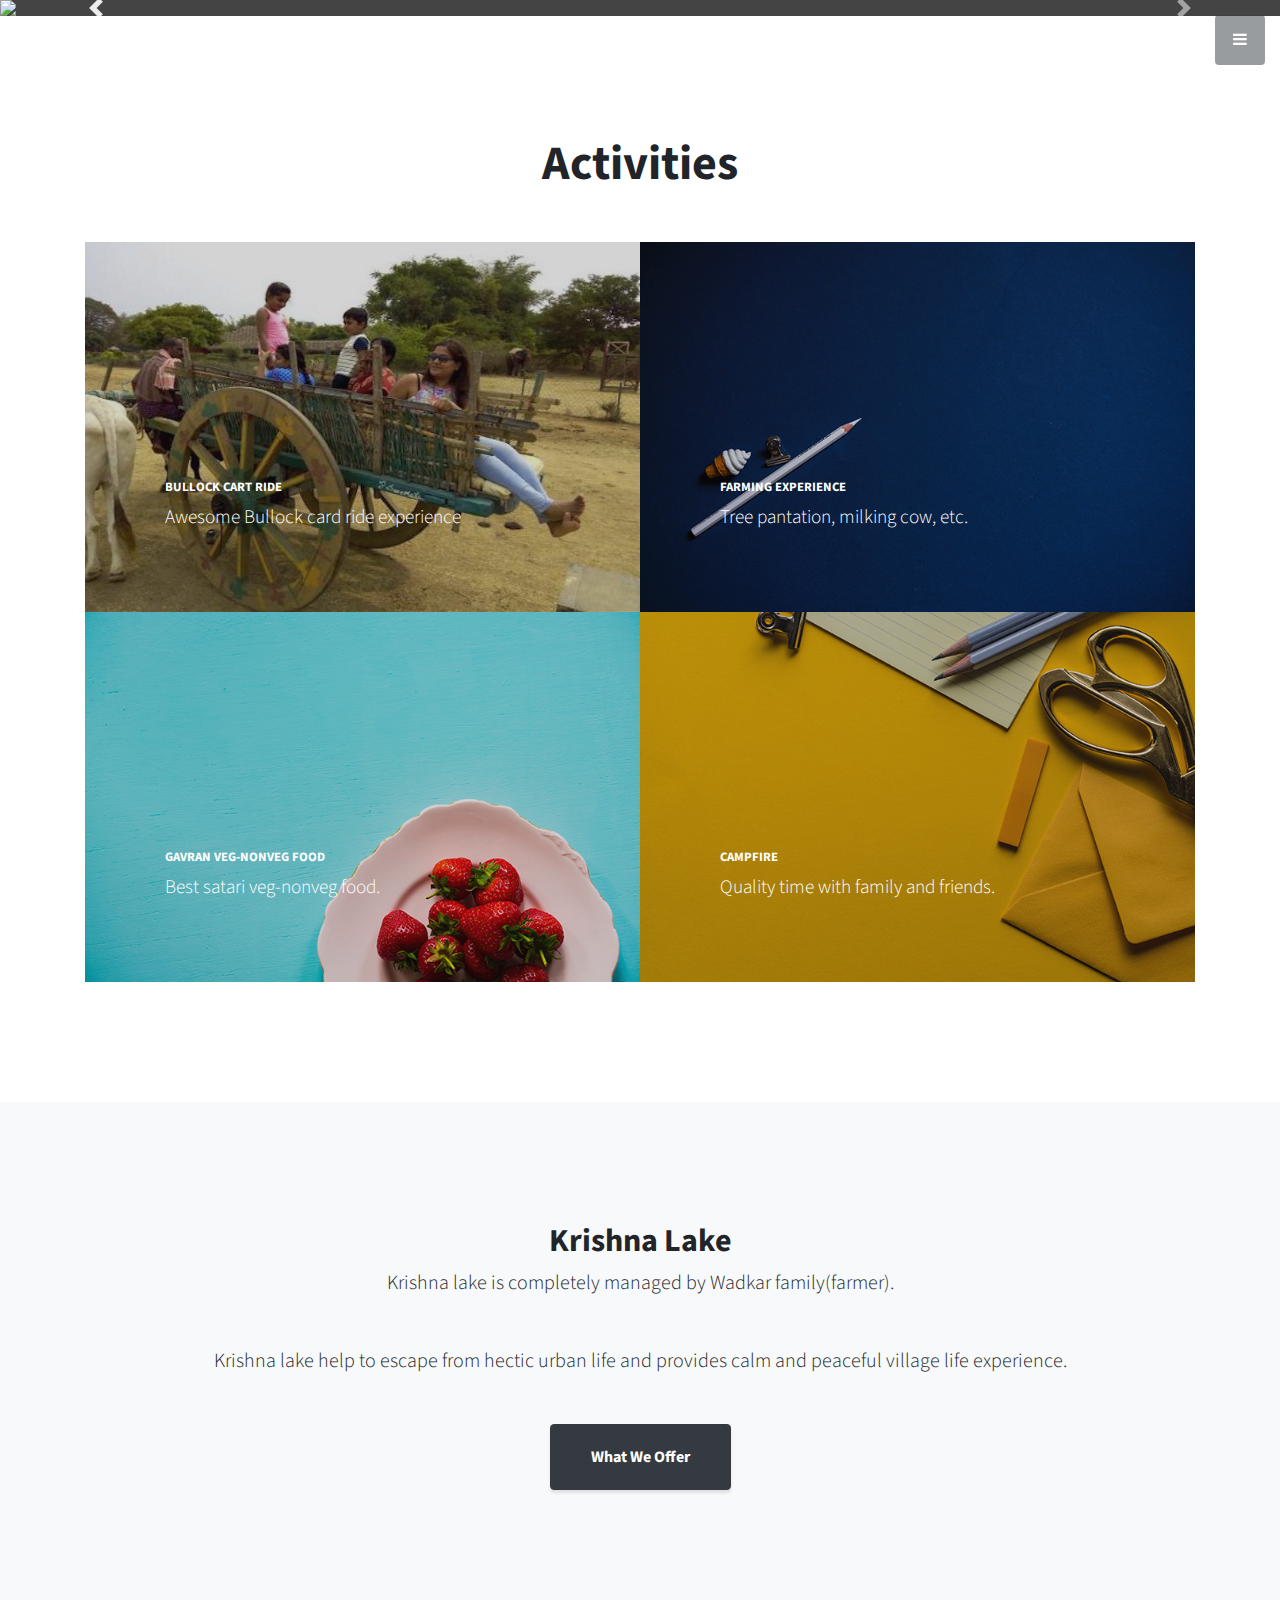
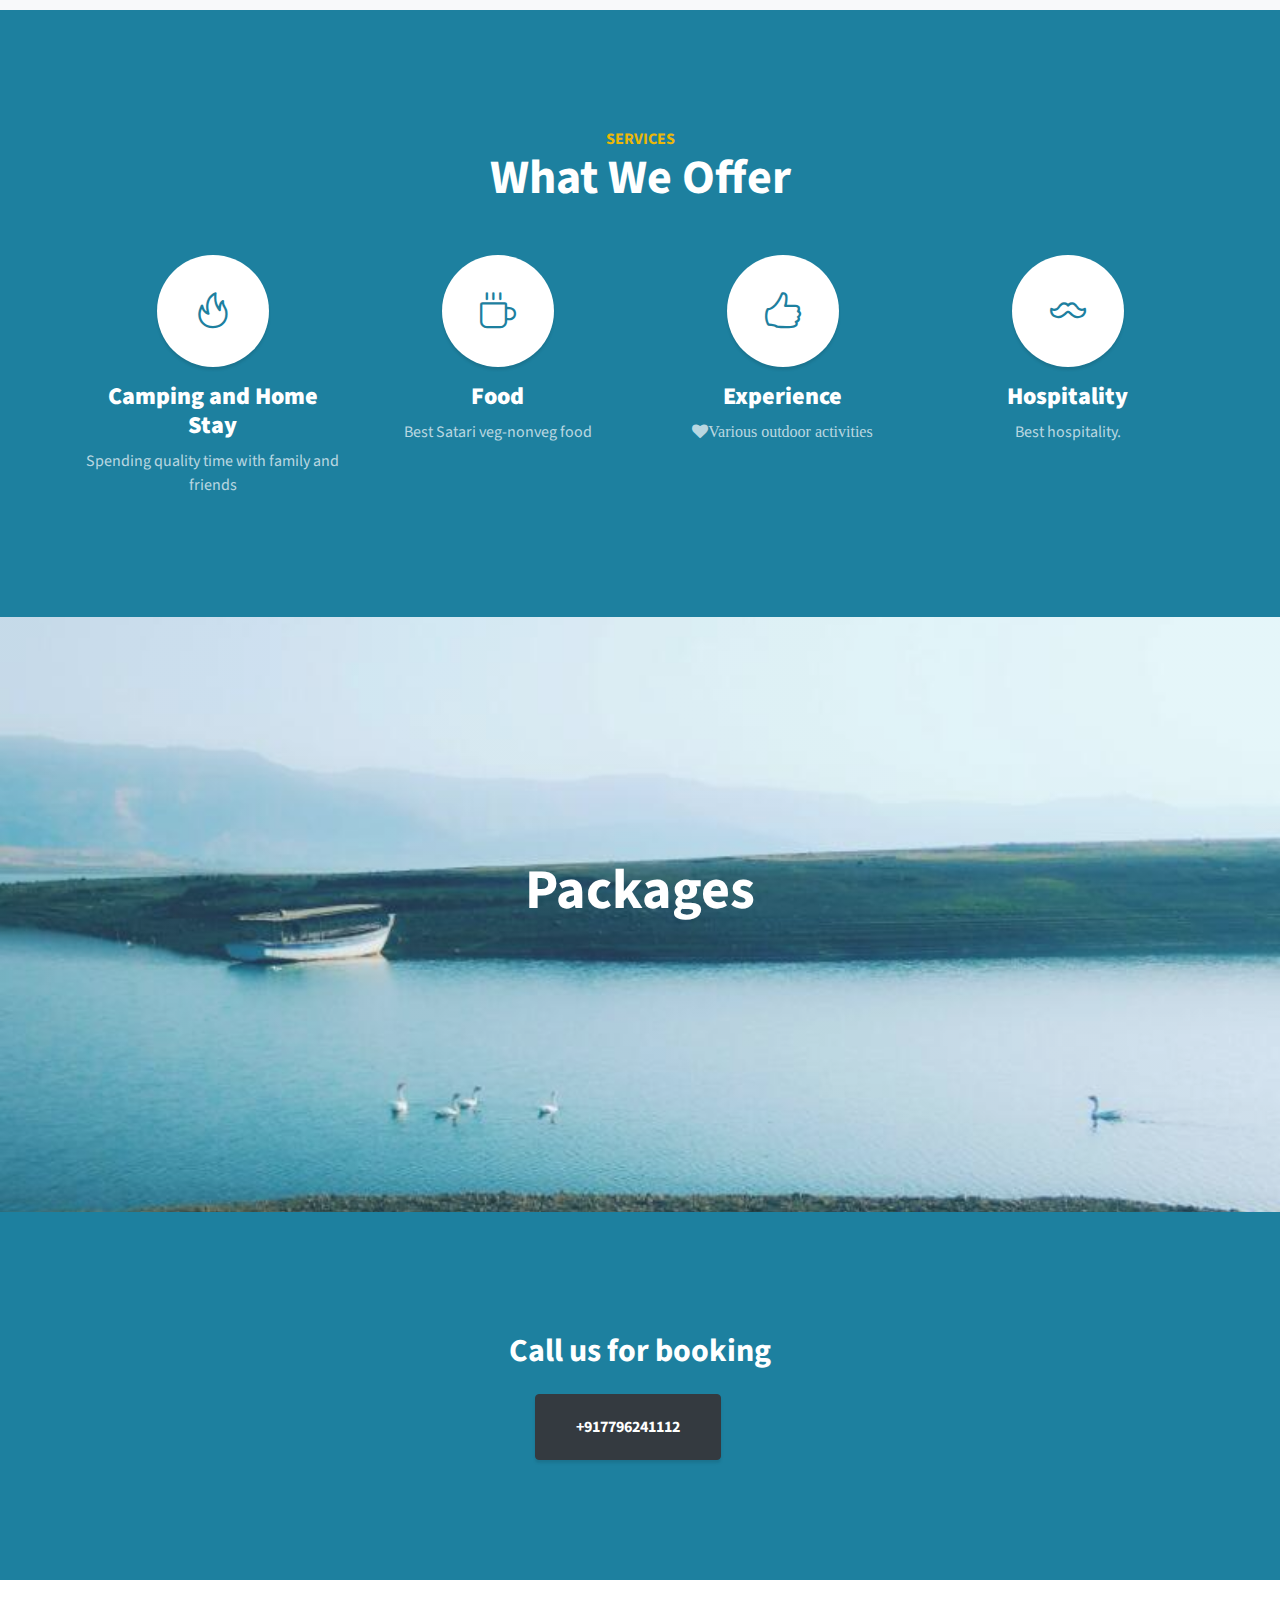
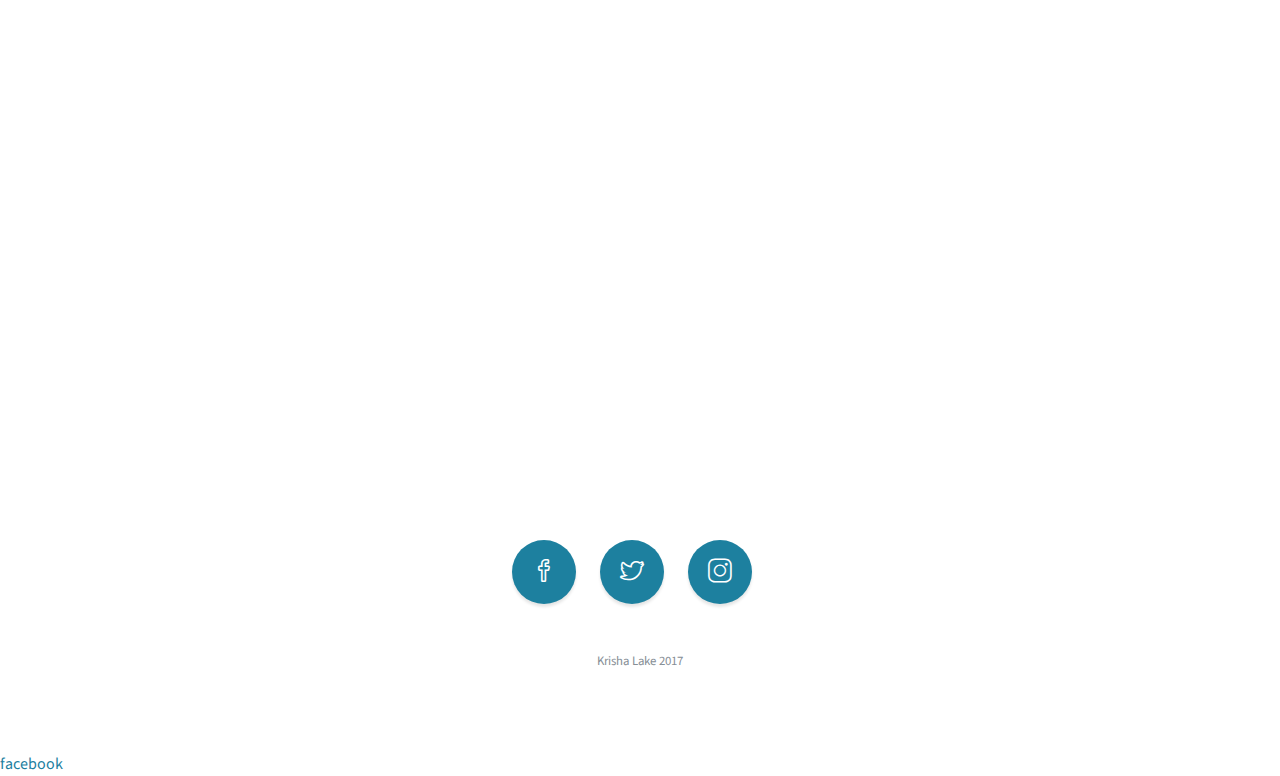
==== index.html @ 77be2fbe "Update index.html" ====
<!DOCTYPE html>
<html>
  <head>
    <meta charset="utf-8">
    <meta http-equiv="X-UA-Compatible" content="IE=edge">
    <meta name="description" content="Krishna Lake, Agro tourism">
    <meta name="keywords" content="Krishna Lake, Agro tourism">
    <meta name="author" content="vishal">
    <meta name="viewport" content="width=device-width, initial-scale=1, shrink-to-fit=no">
    <title>Krishna Lake</title>
    <script>
      (function(i,s,o,g,r,a,m){i['GoogleAnalyticsObject']=r;i[r]=i[r]||function(){
        (i[r].q=i[r].q||[]).push(arguments)},i[r].l=1*new Date();a=s.createElement(o),
        m=s.getElementsByTagName(o)[0];a.async=1;a.src=g;m.parentNode.insertBefore(a,m)
      })(window,document,'script','https://www.google-analytics.com/analytics.js','ga');
      
      ga('create', 'UA-110570799-1', 'auto');
      ga('send', 'pageview');
    </script>
    <link href="vendor/bootstrap/css/bootstrap.min.css" rel="stylesheet">
    <link href="vendor/font-awesome/css/font-awesome.min.css" rel="stylesheet" type="text/css">
    <link href="https://fonts.googleapis.com/css?family=Source+Sans+Pro:300,400,700,300italic,400italic,700italic" rel="stylesheet" type="text/css">
    <link href="vendor/simple-line-icons/css/simple-line-icons.css" rel="stylesheet" type="text/css">
    <link href="css/stylish-portfolio.min.css" rel="stylesheet" type="text/css">
  </head>
  <body id="page-top"><a href="#" class="menu-toggle rounded"><i class="fa fa-bars"></i></a>
    <nav id="sidebar-wrapper">
      <ul class="sidebar-nav">
        <li class="sidebar-brand"><a href="index.html#page-top" class="js-scroll-trigger">Krishna Lake</a></li>
        <li class="sidebar-nav-item"><a href="index.html#page-top" class="js-scroll-trigger">Home</a></li>
        <li class="sidebar-nav-item"><a href="index.html#portfolio" class="js-scroll-trigger">Activities</a></li>
        <li class="sidebar-nav-item"><a href="index.html#about" class="js-scroll-trigger">About</a></li>
        <li class="sidebar-nav-item"><a href="index.html#services" class="js-scroll-trigger">Camping and Home Stay</a></li>
        <li class="sidebar-nav-item"><a href="index.html#contact" class="js-scroll-trigger">Contact us</a></li>
      </ul>
    </nav>
    <div id="carousel-2" data-ride="carousel" data-interval="6000" class="carousel slide carousel-fade">
      <ol class="carousel-indicators">
        <li data-target="#carousel-2" data-slide-to="0" class="active"></li>
        <li data-target="#carousel-2" data-slide-to="1"></li>
        <li data-target="#carousel-2" data-slide-to="2"></li>
        <li data-target="#carousel-2" data-slide-to="3"></li>
      </ol>
      <div role="listbox" class="carousel-inner">
        <div class="carousel-item active"><a href="gallary.html"><img src="img/carousel_2new.JPG" href="gallary.html" class="d-block img-fluid">
            <div class="carousel-caption">
              <div>
                <h2>Camping / Home Stay</h2>
                <p>Best and safe place for camping and home stay</p>
              </div>
            </div></a></div>
        <div class="carousel-item"><a href="gallary.html"><img src="img/carousel_2.jpg" href="gallary.html" class="d-block img-fluid">
            <div class="carousel-caption justify-content-center align-items-center">
              <div>
                <h2>Best night out experience.</h2>
                <p>Spend best time with family and friends.</p>
              </div>
            </div></a></div>
        <div class="carousel-item"><a href="gallary.html"><img src="img/carousel_3.jpg" href="gallary.html" class="d-block img-fluid">
            <div class="carousel-caption justify-content-center align-items-center">
              <div>
                <h2>Relax and enjoy rural life</h2>
                <p>Various outdoor activities available.</p>
              </div>
            </div></a></div>
        <div class="carousel-item"><a href="gallary.html"><img src="img/carousel_4.jpg" href="gallary.html" class="d-block img-fluid">
            <div class="carousel-caption justify-content-center align-items-center">
              <div>
                <h2>Relax and enjoy rural life</h2>
                <p>Various outdoor activities available.</p>
              </div>
            </div></a></div>
      </div><a href="#carousel-2" role="button" data-slide="prev" class="carousel-control-prev"><span aria-hidden="true" class="carousel-control-prev-icon"></span><span class="sr-only">Previous</span></a><a href="#carousel-2" role="button" data-slide="next" class="carousel-control-next"><span aria-hidden="true" class="carousel-control-next-icon"></span><span class="sr-only">Next</span></a>
    </div>
    <!-- /.carousel-->
    <section id="portfolio" class="content-section">
      <div class="container">
        <div class="content-section-heading text-center">
          <h3 class="text-secondary mb-0"></h3>
          <h2 class="mb-5">Activities</h2>
        </div>
        <div class="row no-gutters">
          <div class="col-lg-6"><a href="#" class="portfolio-item"><span class="caption"><span class="caption-content">
                  <h2>Bullock cart ride</h2>
                  <p class="mb-0">Awesome Bullock card ride experience</p></span></span><img src="img/portfolio-1.jpg" class="img-fluid"></a></div>
          <div class="col-lg-6"><a href="#" class="portfolio-item"><span class="caption"><span class="caption-content">
                  <h2>Farming experience</h2>
                  <p class="mb-0">Tree pantation, milking cow, etc.</p></span></span><img src="img/portfolio-2.jpg" class="img-fluid"></a></div>
          <div class="col-lg-6"><a href="#" class="portfolio-item"><span class="caption"><span class="caption-content">
                  <h2>Gavran veg-nonveg food</h2>
                  <p class="mb-0">Best satari veg-nonveg food.</p></span></span><img src="img/portfolio-3.jpg" class="img-fluid"></a></div>
          <div class="col-lg-6"><a href="#" class="portfolio-item"><span class="caption"><span class="caption-content">
                  <h2>Campfire</h2>
                  <p class="mb-0">Quality time with family and friends.</p></span></span><img src="img/portfolio-4.jpg" class="img-fluid"></a></div>
        </div>
      </div>
    </section>
    <section id="about" class="content-section bg-light">
      <div class="container text-center">
        <div class="row">
          <div class="col-lg-10 mx-auto">
            <h2>Krishna Lake</h2>
            <p class="lead mb-5">Krishna lake is completely managed by Wadkar family(farmer).</p>
            <p class="lead mb-5">Krishna lake help to escape from hectic urban life and provides calm and peaceful village life experience.</p><a href="#services" class="btn btn-dark btn-xl js-scroll-trigger">What We Offer</a>
          </div>
        </div>
      </div>
    </section>
    <section id="services" class="content-section bg-primary text-white text-center">
      <div class="container">
        <div class="content-section-heading">
          <h3 class="text-secondary mb-0">Services</h3>
          <h2 class="mb-5">What We Offer</h2>
        </div>
        <div class="row">
          <div class="col-lg-3 col-md-6 mb-5 mb-lg-0"><span class="service-icon rounded-circle mx-auto mb-3"><i class="icon-fire"></i></span>
            <h4><strong>Camping and Home Stay</strong></h4>
            <p class="text-faded mb-0">Spending quality time with family and friends</p>
          </div>
          <div class="col-lg-3 col-md-6 mb-5 mb-lg-0"><span class="service-icon rounded-circle mx-auto mb-3"><i class="icon-cup"></i></span>
            <h4><strong>Food</strong></h4>
            <p class="text-faded mb-0">Best Satari veg-nonveg food</p>
          </div>
          <div class="col-lg-3 col-md-6 mb-5 mb-lg-0"><span class="service-icon rounded-circle mx-auto mb-3"><i class="icon-like"></i></span>
            <h4><strong>Experience</strong></h4>
            <p class="text-faded mb-0"><i class="fa fa-heart">Various outdoor activities</i></p>
          </div>
          <div class="col-lg-3 col-md-6 mb-5 mb-lg-0"><span class="service-icon rounded-circle mx-auto mb-3"><i class="icon-mustache"></i></span>
            <h4><strong>Hospitality</strong></h4>
            <p class="text-faded mb-0">Best hospitality.</p>
          </div>
        </div>
      </div>
    </section>
    <section class="callout">
      <div class="container text-center">
        <h2 class="mx-auto mb-5 mb-5 text-white">Packages</h2>
      </div>
    </section>
    <section class="content-section bg-primary text-white">
      <div class="container text-center">
        <h2 class="mb-4">Call us for booking</h2><a href="tel:+917796241112" class="btn btn-xl btn-dark mr-4">+917796241112</a>
      </div>
    </section>
    <section id="contact" class="map">
      <iframe src="https://www.google.com/maps/embed?pb=!1m14!1m8!1m3!1d3795.5790355055165!2d73.783008!3d17.951778!3m2!1i1024!2i768!4f13.1!3m3!1m2!1s0x0%3A0x122e05f5abc81075!2sKrishna+Lake!5e0!3m2!1sen!2sin!4v1513271616029" width="100%" height="450" frameborder="0" style="border:0" allowfullscreen></iframe><br><small><a href="https://www.google.co.in/maps/@17.9513354,73.7828969,202m/data=!3m1!1e3"></a></small>
    </section>
    <footer class="footer text-center">
      <div class="container">
        <ul class="list-inline mb-5">
          <li class="list-inline-item"><a href="https://www.facebook.com/pg/Krishna-Lake-2287873618105722" class="social-link rounded-circle text-white mr-3"><i class="icon-social-facebook"></i></a></li>
          <li class="list-inline-item"><a href="https://twitter.com/" class="social-link rounded-circle text-white mr-3"><i class="icon-social-twitter"></i></a></li>
          <li class="list-inline-item"><a href="https://www.instagram.com/?hl=en" class="social-link rounded-circle text-white mr-3"><i class="icon-social-instagram"></i></a></li>
        </ul>
        <p class="text-muted small mb-0">Krisha Lake 2017</p>
      </div>
    </footer>
    <script src="vendor/jquery/jquery.min.js"></script>
    <script src="vendor/bootstrap/js/bootstrap.bundle.min.js"></script>
    <script src="vendor/jquery-easing/jquery.easing.min.js"></script>
    <script src="js/stylish-portfolio.min.js"></script>
    	<a href="https://www.facebook.com/">facebook</a>
  </body>
</html>
---- vendor/simple-line-icons/css/simple-line-icons.css ----
@font-face {
  font-family: 'simple-line-icons';
  src: url('../fonts/Simple-Line-Icons.eot?v=2.4.0');
  src: url('../fonts/Simple-Line-Icons.eot?v=2.4.0#iefix') format('embedded-opentype'), url('../fonts/Simple-Line-Icons.woff2?v=2.4.0') format('woff2'), url('../fonts/Simple-Line-Icons.ttf?v=2.4.0') format('truetype'), url('../fonts/Simple-Line-Icons.woff?v=2.4.0') format('woff'), url('../fonts/Simple-Line-Icons.svg?v=2.4.0#simple-line-icons') format('svg');
  font-weight: normal;
  font-style: normal;
}
/*
 Use the following CSS code if you want to have a class per icon.
 Instead of a list of all class selectors, you can use the generic [class*="icon-"] selector, but it's slower:
*/
.icon-user,
.icon-people,
.icon-user-female,
.icon-user-follow,
.icon-user-following,
.icon-user-unfollow,
.icon-login,
.icon-logout,
.icon-emotsmile,
.icon-phone,
.icon-call-end,
.icon-call-in,
.icon-call-out,
.icon-map,
.icon-location-pin,
.icon-direction,
.icon-directions,
.icon-compass,
.icon-layers,
.icon-menu,
.icon-list,
.icon-options-vertical,
.icon-options,
.icon-arrow-down,
.icon-arrow-left,
.icon-arrow-right,
.icon-arrow-up,
.icon-arrow-up-circle,
.icon-arrow-left-circle,
.icon-arrow-right-circle,
.icon-arrow-down-circle,
.icon-check,
.icon-clock,
.icon-plus,
.icon-minus,
.icon-close,
.icon-event,
.icon-exclamation,
.icon-organization,
.icon-trophy,
.icon-screen-smartphone,
.icon-screen-desktop,
.icon-plane,
.icon-notebook,
.icon-mustache,
.icon-mouse,
.icon-magnet,
.icon-energy,
.icon-disc,
.icon-cursor,
.icon-cursor-move,
.icon-crop,
.icon-chemistry,
.icon-speedometer,
.icon-shield,
.icon-screen-tablet,
.icon-magic-wand,
.icon-hourglass,
.icon-graduation,
.icon-ghost,
.icon-game-controller,
.icon-fire,
.icon-eyeglass,
.icon-envelope-open,
.icon-envelope-letter,
.icon-bell,
.icon-badge,
.icon-anchor,
.icon-wallet,
.icon-vector,
.icon-speech,
.icon-puzzle,
.icon-printer,
.icon-present,
.icon-playlist,
.icon-pin,
.icon-picture,
.icon-handbag,
.icon-globe-alt,
.icon-globe,
.icon-folder-alt,
.icon-folder,
.icon-film,
.icon-feed,
.icon-drop,
.icon-drawer,
.icon-docs,
.icon-doc,
.icon-diamond,
.icon-cup,
.icon-calculator,
.icon-bubbles,
.icon-briefcase,
.icon-book-open,
.icon-basket-loaded,
.icon-basket,
.icon-bag,
.icon-action-undo,
.icon-action-redo,
.icon-wrench,
.icon-umbrella,
.icon-trash,
.icon-tag,
.icon-support,
.icon-frame,
.icon-size-fullscreen,
.icon-size-actual,
.icon-shuffle,
.icon-share-alt,
.icon-share,
.icon-rocket,
.icon-question,
.icon-pie-chart,
.icon-pencil,
.icon-note,
.icon-loop,
.icon-home,
.icon-grid,
.icon-graph,
.icon-microphone,
.icon-music-tone-alt,
.icon-music-tone,
.icon-earphones-alt,
.icon-earphones,
.icon-equalizer,
.icon-like,
.icon-dislike,
.icon-control-start,
.icon-control-rewind,
.icon-control-play,
.icon-control-pause,
.icon-control-forward,
.icon-control-end,
.icon-volume-1,
.icon-volume-2,
.icon-volume-off,
.icon-calendar,
.icon-bulb,
.icon-chart,
.icon-ban,
.icon-bubble,
.icon-camrecorder,
.icon-camera,
.icon-cloud-download,
.icon-cloud-upload,
.icon-envelope,
.icon-eye,
.icon-flag,
.icon-heart,
.icon-info,
.icon-key,
.icon-link,
.icon-lock,
.icon-lock-open,
.icon-magnifier,
.icon-magnifier-add,
.icon-magnifier-remove,
.icon-paper-clip,
.icon-paper-plane,
.icon-power,
.icon-refresh,
.icon-reload,
.icon-settings,
.icon-star,
.icon-symbol-female,
.icon-symbol-male,
.icon-target,
.icon-credit-card,
.icon-paypal,
.icon-social-tumblr,
.icon-social-twitter,
.icon-social-facebook,
.icon-social-instagram,
.icon-social-linkedin,
.icon-social-pinterest,
.icon-social-github,
.icon-social-google,
.icon-social-reddit,
.icon-social-skype,
.icon-social-dribbble,
.icon-social-behance,
.icon-social-foursqare,
.icon-social-soundcloud,
.icon-social-spotify,
.icon-social-stumbleupon,
.icon-social-youtube,
.icon-social-dropbox,
.icon-social-vkontakte,
.icon-social-steam {
  font-family: 'simple-line-icons';
  speak: none;
  font-style: normal;
  font-weight: normal;
  font-variant: normal;
  text-transform: none;
  line-height: 1;
  /* Better Font Rendering =========== */
  -webkit-font-smoothing: antialiased;
  -moz-osx-font-smoothing: grayscale;
}
.icon-user:before {
  content: "\e005";
}
.icon-people:before {
  content: "\e001";
}
.icon-user-female:before {
  content: "\e000";
}
.icon-user-follow:before {
  content: "\e002";
}
.icon-user-following:before {
  content: "\e003";
}
.icon-user-unfollow:before {
  content: "\e004";
}
.icon-login:before {
  content: "\e066";
}
.icon-logout:before {
  content: "\e065";
}
.icon-emotsmile:before {
  content: "\e021";
}
.icon-phone:before {
  content: "\e600";
}
.icon-call-end:before {
  content: "\e048";
}
.icon-call-in:before {
  content: "\e047";
}
.icon-call-out:before {
  content: "\e046";
}
.icon-map:before {
  content: "\e033";
}
.icon-location-pin:before {
  content: "\e096";
}
.icon-direction:before {
  content: "\e042";
}
.icon-directions:before {
  content: "\e041";
}
.icon-compass:before {
  content: "\e045";
}
.icon-layers:before {
  content: "\e034";
}
.icon-menu:before {
  content: "\e601";
}
.icon-list:before {
  content: "\e067";
}
.icon-options-vertical:before {
  content: "\e602";
}
.icon-options:before {
  content: "\e603";
}
.icon-arrow-down:before {
  content: "\e604";
}
.icon-arrow-left:before {
  content: "\e605";
}
.icon-arrow-right:before {
  content: "\e606";
}
.icon-arrow-up:before {
  content: "\e607";
}
.icon-arrow-up-circle:before {
  content: "\e078";
}
.icon-arrow-left-circle:before {
  content: "\e07a";
}
.icon-arrow-right-circle:before {
  content: "\e079";
}
.icon-arrow-down-circle:before {
  content: "\e07b";
}
.icon-check:before {
  content: "\e080";
}
.icon-clock:before {
  content: "\e081";
}
.icon-plus:before {
  content: "\e095";
}
.icon-minus:before {
  content: "\e615";
}
.icon-close:before {
  content: "\e082";
}
.icon-event:before {
  content: "\e619";
}
.icon-exclamation:before {
  content: "\e617";
}
.icon-organization:before {
  content: "\e616";
}
.icon-trophy:before {
  content: "\e006";
}
.icon-screen-smartphone:before {
  content: "\e010";
}
.icon-screen-desktop:before {
  content: "\e011";
}
.icon-plane:before {
  content: "\e012";
}
.icon-notebook:before {
  content: "\e013";
}
.icon-mustache:before {
  content: "\e014";
}
.icon-mouse:before {
  content: "\e015";
}
.icon-magnet:before {
  content: "\e016";
}
.icon-energy:before {
  content: "\e020";
}
.icon-disc:before {
  content: "\e022";
}
.icon-cursor:before {
  content: "\e06e";
}
.icon-cursor-move:before {
  content: "\e023";
}
.icon-crop:before {
  content: "\e024";
}
.icon-chemistry:before {
  content: "\e026";
}
.icon-speedometer:before {
  content: "\e007";
}
.icon-shield:before {
  content: "\e00e";
}
.icon-screen-tablet:before {
  content: "\e00f";
}
.icon-magic-wand:before {
  content: "\e017";
}
.icon-hourglass:before {
  content: "\e018";
}
.icon-graduation:before {
  content: "\e019";
}
.icon-ghost:before {
  content: "\e01a";
}
.icon-game-controller:before {
  content: "\e01b";
}
.icon-fire:before {
  content: "\e01c";
}
.icon-eyeglass:before {
  content: "\e01d";
}
.icon-envelope-open:before {
  content: "\e01e";
}
.icon-envelope-letter:before {
  content: "\e01f";
}
.icon-bell:before {
  content: "\e027";
}
.icon-badge:before {
  content: "\e028";
}
.icon-anchor:before {
  content: "\e029";
}
.icon-wallet:before {
  content: "\e02a";
}
.icon-vector:before {
  content: "\e02b";
}
.icon-speech:before {
  content: "\e02c";
}
.icon-puzzle:before {
  content: "\e02d";
}
.icon-printer:before {
  content: "\e02e";
}
.icon-present:before {
  content: "\e02f";
}
.icon-playlist:before {
  content: "\e030";
}
.icon-pin:before {
  content: "\e031";
}
.icon-picture:before {
  content: "\e032";
}
.icon-handbag:before {
  content: "\e035";
}
.icon-globe-alt:before {
  content: "\e036";
}
.icon-globe:before {
  content: "\e037";
}
.icon-folder-alt:before {
  content: "\e039";
}
.icon-folder:before {
  content: "\e089";
}
.icon-film:before {
  content: "\e03a";
}
.icon-feed:before {
  content: "\e03b";
}
.icon-drop:before {
  content: "\e03e";
}
.icon-drawer:before {
  content: "\e03f";
}
.icon-docs:before {
  content: "\e040";
}
.icon-doc:before {
  content: "\e085";
}
.icon-diamond:before {
  content: "\e043";
}
.icon-cup:before {
  content: "\e044";
}
.icon-calculator:before {
  content: "\e049";
}
.icon-bubbles:before {
  content: "\e04a";
}
.icon-briefcase:before {
  content: "\e04b";
}
.icon-book-open:before {
  content: "\e04c";
}
.icon-basket-loaded:before {
  content: "\e04d";
}
.icon-basket:before {
  content: "\e04e";
}
.icon-bag:before {
  content: "\e04f";
}
.icon-action-undo:before {
  content: "\e050";
}
.icon-action-redo:before {
  content: "\e051";
}
.icon-wrench:before {
  content: "\e052";
}
.icon-umbrella:before {
  content: "\e053";
}
.icon-trash:before {
  content: "\e054";
}
.icon-tag:before {
  content: "\e055";
}
.icon-support:before {
  content: "\e056";
}
.icon-frame:before {
  content: "\e038";
}
.icon-size-fullscreen:before {
  content: "\e057";
}
.icon-size-actual:before {
  content: "\e058";
}
.icon-shuffle:before {
  content: "\e059";
}
.icon-share-alt:before {
  content: "\e05a";
}
.icon-share:before {
  content: "\e05b";
}
.icon-rocket:before {
  content: "\e05c";
}
.icon-question:before {
  content: "\e05d";
}
.icon-pie-chart:before {
  content: "\e05e";
}
.icon-pencil:before {
  content: "\e05f";
}
.icon-note:before {
  content: "\e060";
}
.icon-loop:before {
  content: "\e064";
}
.icon-home:before {
  content: "\e069";
}
.icon-grid:before {
  content: "\e06a";
}
.icon-graph:before {
  content: "\e06b";
}
.icon-microphone:before {
  content: "\e063";
}
.icon-music-tone-alt:before {
  content: "\e061";
}
.icon-music-tone:before {
  content: "\e062";
}
.icon-earphones-alt:before {
  content: "\e03c";
}
.icon-earphones:before {
  content: "\e03d";
}
.icon-equalizer:before {
  content: "\e06c";
}
.icon-like:before {
  content: "\e068";
}
.icon-dislike:before {
  content: "\e06d";
}
.icon-control-start:before {
  content: "\e06f";
}
.icon-control-rewind:before {
  content: "\e070";
}
.icon-control-play:before {
  content: "\e071";
}
.icon-control-pause:before {
  content: "\e072";
}
.icon-control-forward:before {
  content: "\e073";
}
.icon-control-end:before {
  content: "\e074";
}
.icon-volume-1:before {
  content: "\e09f";
}
.icon-volume-2:before {
  content: "\e0a0";
}
.icon-volume-off:before {
  content: "\e0a1";
}
.icon-calendar:before {
  content: "\e075";
}
.icon-bulb:before {
  content: "\e076";
}
.icon-chart:before {
  content: "\e077";
}
.icon-ban:before {
  content: "\e07c";
}
.icon-bubble:before {
  content: "\e07d";
}
.icon-camrecorder:before {
  content: "\e07e";
}
.icon-camera:before {
  content: "\e07f";
}
.icon-cloud-download:before {
  content: "\e083";
}
.icon-cloud-upload:before {
  content: "\e084";
}
.icon-envelope:before {
  content: "\e086";
}
.icon-eye:before {
  content: "\e087";
}
.icon-flag:before {
  content: "\e088";
}
.icon-heart:before {
  content: "\e08a";
}
.icon-info:before {
  content: "\e08b";
}
.icon-key:before {
  content: "\e08c";
}
.icon-link:before {
  content: "\e08d";
}
.icon-lock:before {
  content: "\e08e";
}
.icon-lock-open:before {
  content: "\e08f";
}
.icon-magnifier:before {
  content: "\e090";
}
.icon-magnifier-add:before {
  content: "\e091";
}
.icon-magnifier-remove:before {
  content: "\e092";
}
.icon-paper-clip:before {
  content: "\e093";
}
.icon-paper-plane:before {
  content: "\e094";
}
.icon-power:before {
  content: "\e097";
}
.icon-refresh:before {
  content: "\e098";
}
.icon-reload:before {
  content: "\e099";
}
.icon-settings:before {
  content: "\e09a";
}
.icon-star:before {
  content: "\e09b";
}
.icon-symbol-female:before {
  content: "\e09c";
}
.icon-symbol-male:before {
  content: "\e09d";
}
.icon-target:before {
  content: "\e09e";
}
.icon-credit-card:before {
  content: "\e025";
}
.icon-paypal:before {
  content: "\e608";
}
.icon-social-tumblr:before {
  content: "\e00a";
}
.icon-social-twitter:before {
  content: "\e009";
}
.icon-social-facebook:before {
  content: "\e00b";
}
.icon-social-instagram:before {
  content: "\e609";
}
.icon-social-linkedin:before {
  content: "\e60a";
}
.icon-social-pinterest:before {
  content: "\e60b";
}
.icon-social-github:before {
  content: "\e60c";
}
.icon-social-google:before {
  content: "\e60d";
}
.icon-social-reddit:before {
  content: "\e60e";
}
.icon-social-skype:before {
  content: "\e60f";
}
.icon-social-dribbble:before {
  content: "\e00d";
}
.icon-social-behance:before {
  content: "\e610";
}
.icon-social-foursqare:before {
  content: "\e611";
}
.icon-social-soundcloud:before {
  content: "\e612";
}
.icon-social-spotify:before {
  content: "\e613";
}
.icon-social-stumbleupon:before {
  content: "\e614";
}
.icon-social-youtube:before {
  content: "\e008";
}
.icon-social-dropbox:before {
  content: "\e00c";
}
.icon-social-vkontakte:before {
  content: "\e618";
}
.icon-social-steam:before {
  content: "\e620";
}
---- css/stylish-portfolio.min.css ----
/*!
 * Start Bootstrap - Stylish Portfolio v4.0.0-beta.2 (https://startbootstrap.com/template-overviews/stylish-portfolio)
 * Copyright 2013-2017 Start Bootstrap
 * Licensed under MIT (https://github.com/BlackrockDigital/startbootstrap-stylish-portfolio/blob/master/LICENSE)
 */body,html{width:100%;height:100%}body{font-family:'Source Sans Pro'}.btn-xl{padding:1.25rem 2.5rem}.content-section{padding-top:7.5rem;padding-bottom:7.5rem}.content-section-heading h2{font-size:3rem}.content-section-heading h3{font-size:1rem;text-transform:uppercase}h1,h2,h3,h4,h5,h6{font-weight:700}.text-faded{color:rgba(255,255,255,.7)}.map{height:30rem}@media (max-width:992px){.map{height:75%}}.map iframe{pointer-events:none}.scroll-to-top{position:fixed;right:15px;bottom:15px;display:none;width:50px;height:50px;text-align:center;color:#fff;background:rgba(52,58,64,.5);line-height:45px}.scroll-to-top:focus,.scroll-to-top:hover{color:#fff}.scroll-to-top:hover{background:#343a40}.scroll-to-top i{font-weight:800}.masthead{min-height:30rem;position:relative;display:table;width:100%;height:auto;padding-top:8rem;padding-bottom:8rem;background:linear-gradient(90deg,rgba(255,255,255,.1) 0,rgba(255,255,255,.1) 100%),url(../img/bg-masthead.jpg);background-position:center center;background-repeat:no-repeat;background-size:cover}.masthead h1{font-size:4rem;margin:0;padding:0}@media (min-width:992px){.masthead{height:100vh}.masthead h1{font-size:5.5rem}}#sidebar-wrapper{position:fixed;z-index:2;right:0;width:250px;height:100%;-webkit-transition:all .4s ease 0s;-moz-transition:all .4s ease 0s;-ms-transition:all .4s ease 0s;-o-transition:all .4s ease 0s;transition:all .4s ease 0s;transform:translateX(250px);background:#1d809f;border-left:1px solid rgba(255,255,255,.1)}.sidebar-nav{position:absolute;top:0;width:250px;margin:0;padding:0;list-style:none}.sidebar-nav li.sidebar-nav-item a{display:block;text-decoration:none;color:#fff;padding:15px}.sidebar-nav li a:hover{text-decoration:none;color:#fff;background:rgba(255,255,255,.2)}.sidebar-nav li a:active,.sidebar-nav li a:focus{text-decoration:none}.sidebar-nav>.sidebar-brand{font-size:1.2rem;background:rgba(52,58,64,.1);height:80px;line-height:50px;padding-top:15px;padding-bottom:15px;padding-left:15px}.sidebar-nav>.sidebar-brand a{color:#fff}.sidebar-nav>.sidebar-brand a:hover{color:#fff;background:0 0}#sidebar-wrapper.active{right:250px;width:250px;-webkit-transition:all .4s ease 0s;-moz-transition:all .4s ease 0s;-ms-transition:all .4s ease 0s;-o-transition:all .4s ease 0s;transition:all .4s ease 0s}.menu-toggle{position:fixed;right:15px;top:15px;width:50px;height:50px;text-align:center;color:#fff;background:rgba(52,58,64,.5);line-height:50px;z-index:999}.menu-toggle:focus,.menu-toggle:hover{color:#fff}.menu-toggle:hover{background:#343a40}.service-icon{background-color:#fff;color:#1d809f;height:7rem;width:7rem;display:block;line-height:7.5rem;font-size:2.25rem;box-shadow:0 3px 3px 0 rgba(0,0,0,.1)}.callout{padding:15rem 0;background:linear-gradient(90deg,rgba(255,255,255,.1) 0,rgba(255,255,255,.1) 100%),url(../img/bg-callout.jpg);background-position:center center;background-repeat:no-repeat;background-size:cover}.callout h2{font-size:3.5rem;font-weight:700;display:block;max-width:30rem}.portfolio-item{display:block;position:relative;overflow:hidden;max-width:530px;margin:auto auto 1rem}.portfolio-item .caption{display:flex;height:100%;width:100%;background-color:rgba(33,37,41,.2);position:absolute;top:0;bottom:0;z-index:1}.portfolio-item .caption .caption-content{color:#fff;margin:auto 2rem 2rem}.portfolio-item .caption .caption-content h2{font-size:.8rem;text-transform:uppercase}.portfolio-item .caption .caption-content p{font-weight:300;font-size:1.2rem}@media (min-width:992px){.portfolio-item{max-width:none;margin:0}.portfolio-item .caption{-webkit-transition:-webkit-clip-path .25s ease-out,background-color .7s;-webkit-clip-path:inset(0);clip-path:inset(0)}.portfolio-item .caption .caption-content{transition:opacity .25s;margin-left:5rem;margin-right:5rem;margin-bottom:5rem}.portfolio-item img{-webkit-transition:-webkit-clip-path .25s ease-out;-webkit-clip-path:inset(-1px);clip-path:inset(-1px)}.portfolio-item:hover img{-webkit-clip-path:inset(2rem);clip-path:inset(2rem)}.portfolio-item:hover .caption{background-color:rgba(29,128,159,.9);-webkit-clip-path:inset(2rem);clip-path:inset(2rem)}}footer.footer{padding-top:5rem;padding-bottom:5rem}footer.footer .social-link{display:block;height:4rem;width:4rem;line-height:4.3rem;font-size:1.5rem;background-color:#1d809f;transition:background-color .15s ease-in-out;box-shadow:0 3px 3px 0 rgba(0,0,0,.1)}footer.footer .social-link:hover{background-color:#155d74;text-decoration:none}a{color:#1d809f}a:active,a:focus,a:hover{color:#155d74}.btn-primary{background-color:#1d809f!important;border-color:#1d809f!important;color:#fff!important}.btn-primary:active,.btn-primary:focus,.btn-primary:hover{background-color:#155d74!important;border-color:#155d74!important}.btn-secondary{background-color:#ecb807!important;border-color:#ecb807!important;color:#fff!important}.btn-secondary:active,.btn-secondary:focus,.btn-secondary:hover{background-color:#ba9106!important;border-color:#ba9106!important}.btn-dark{color:#fff!important}.btn{box-shadow:0 3px 3px 0 rgba(0,0,0,.1);font-weight:700}.bg-primary{background-color:#1d809f!important}.text-primary{color:#1d809f!important}.text-secondary{color:#ecb807!important}
/*
Removes white gap between slides
*/
.carousel {
  background:#444;
}

/*
Forces image to be 100% width and not max width of 100%
*/
.carousel-item .img-fluid {
  width:100%;
  height:auto;
}

/*
anchors are inline so you need ot make them block to go full width
*/
.carousel-item a {
  display: block;
  width:100%;
}
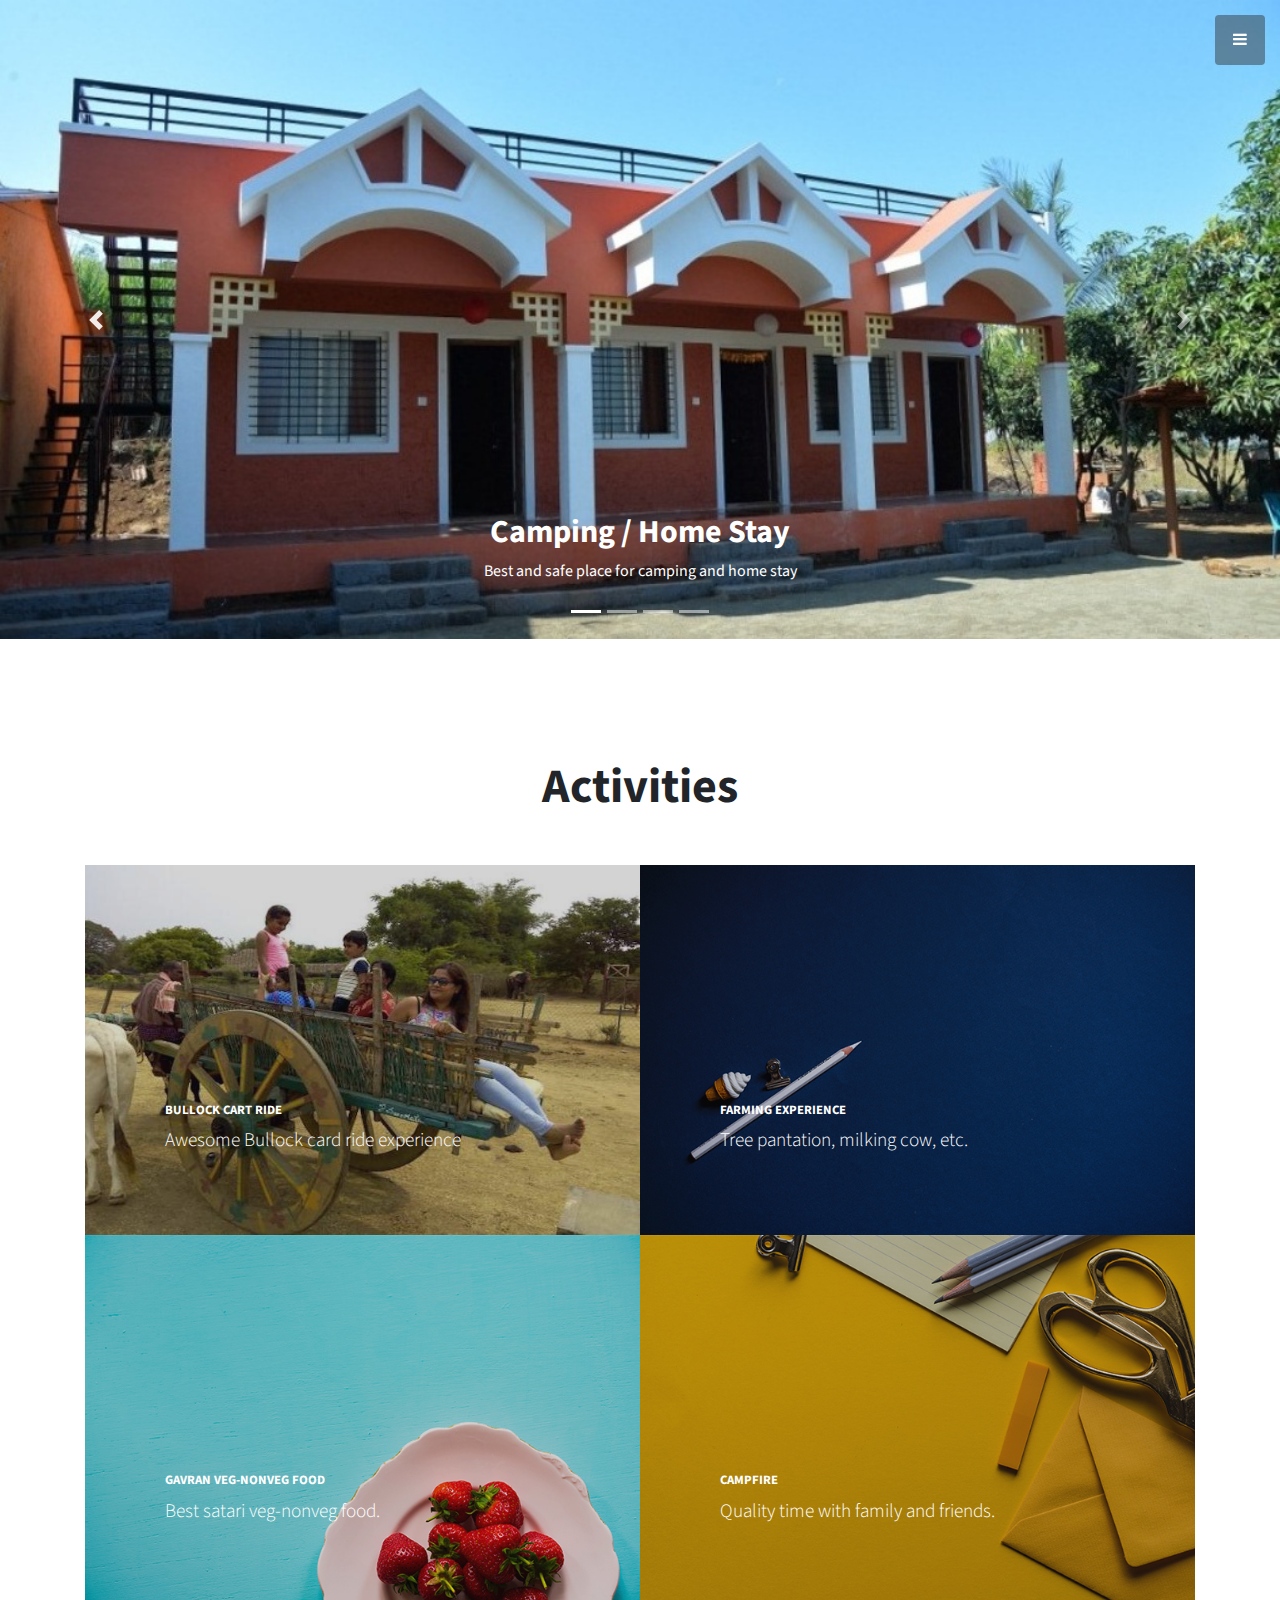
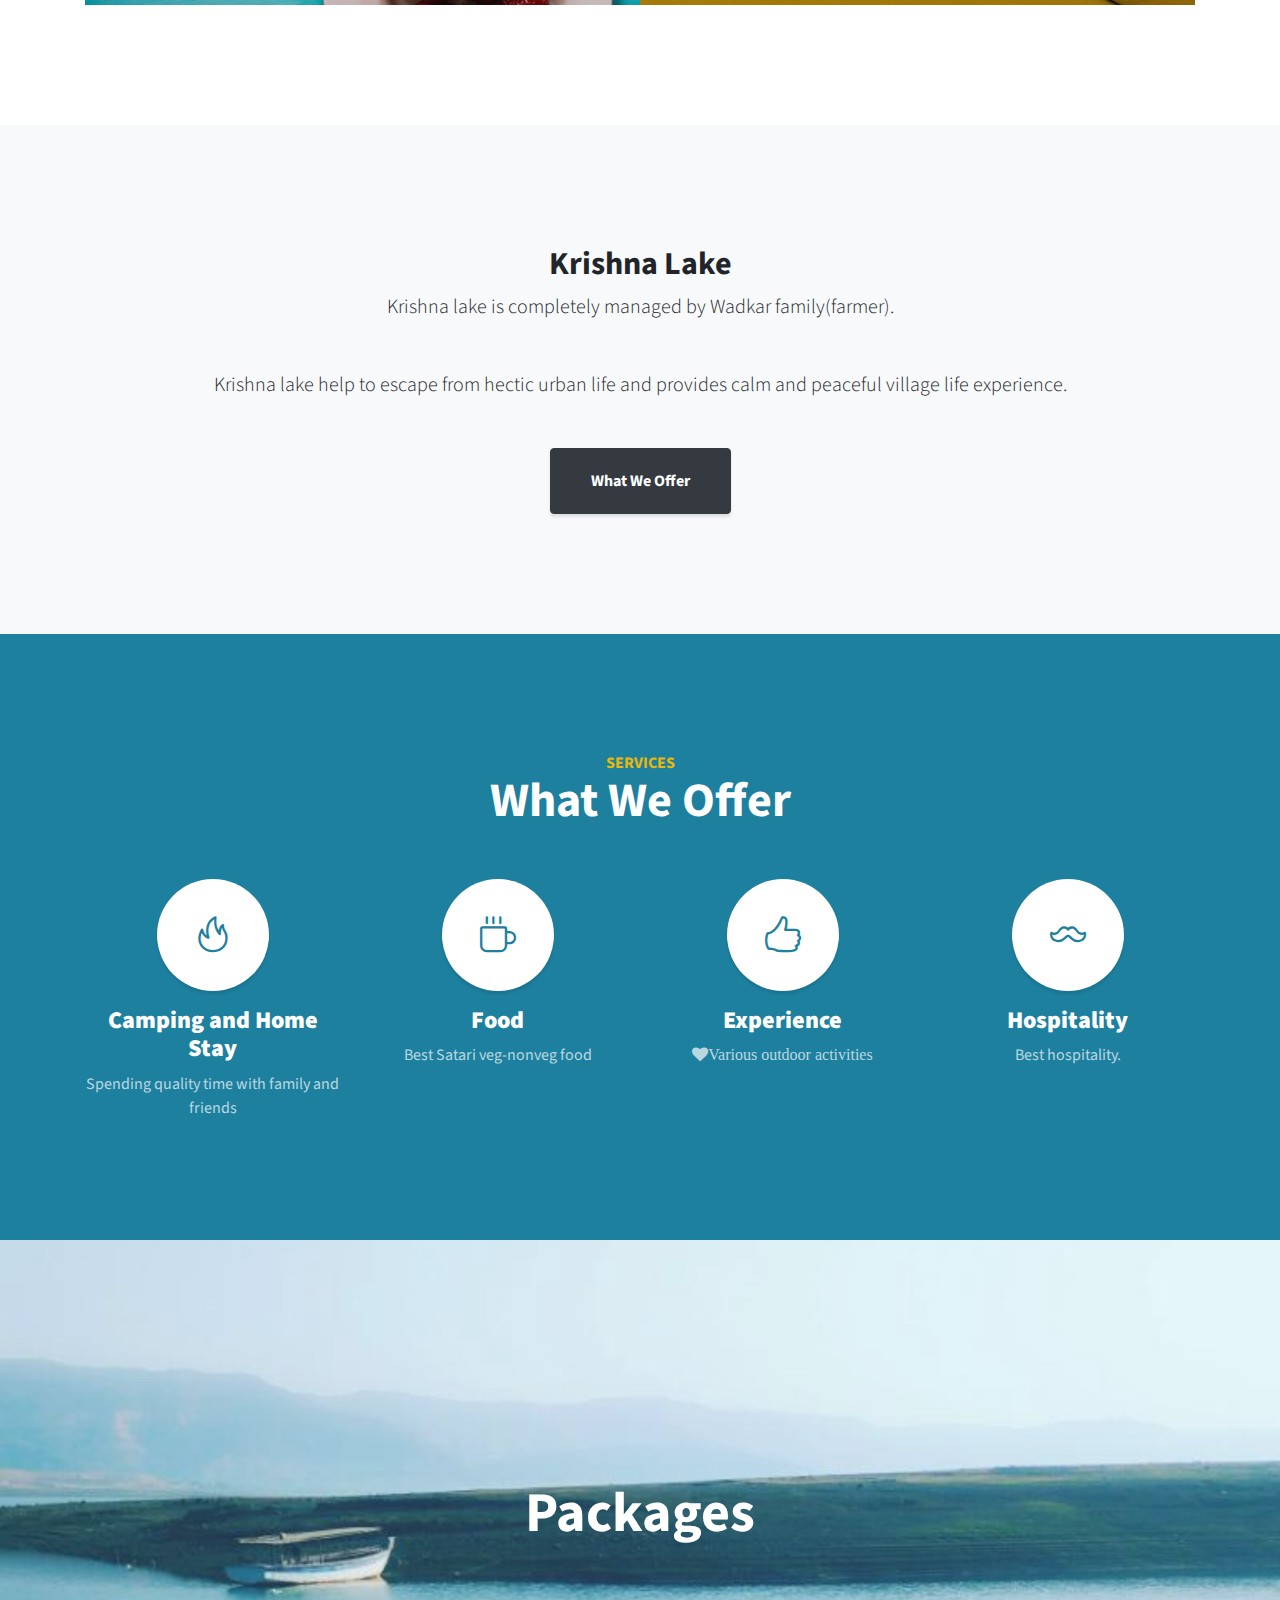
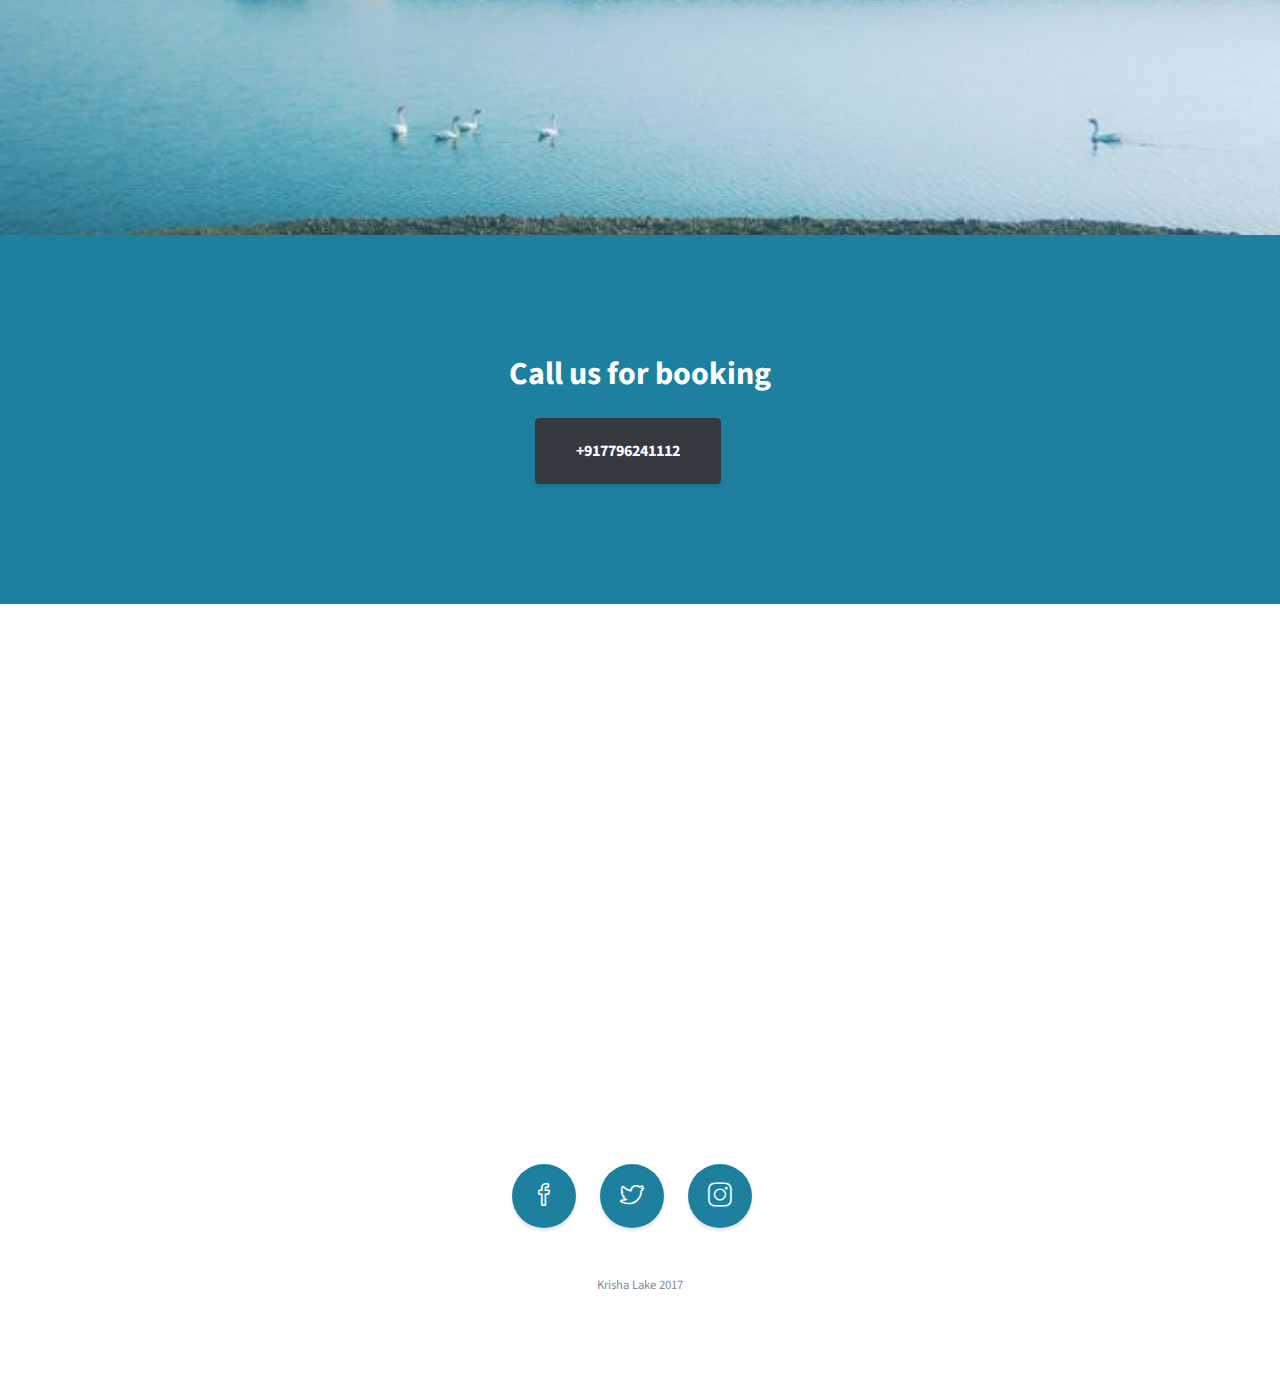
==== commit 0c6d79e1: "Update index.html" ====
--- a/index.html
+++ b/index.html
@@ -159,6 +159,5 @@
     <script src="vendor/bootstrap/js/bootstrap.bundle.min.js"></script>
     <script src="vendor/jquery-easing/jquery.easing.min.js"></script>
     <script src="js/stylish-portfolio.min.js"></script>
-    	<a href="https://www.facebook.com/">facebook</a>
-  </body>
+   </body>
 </html>
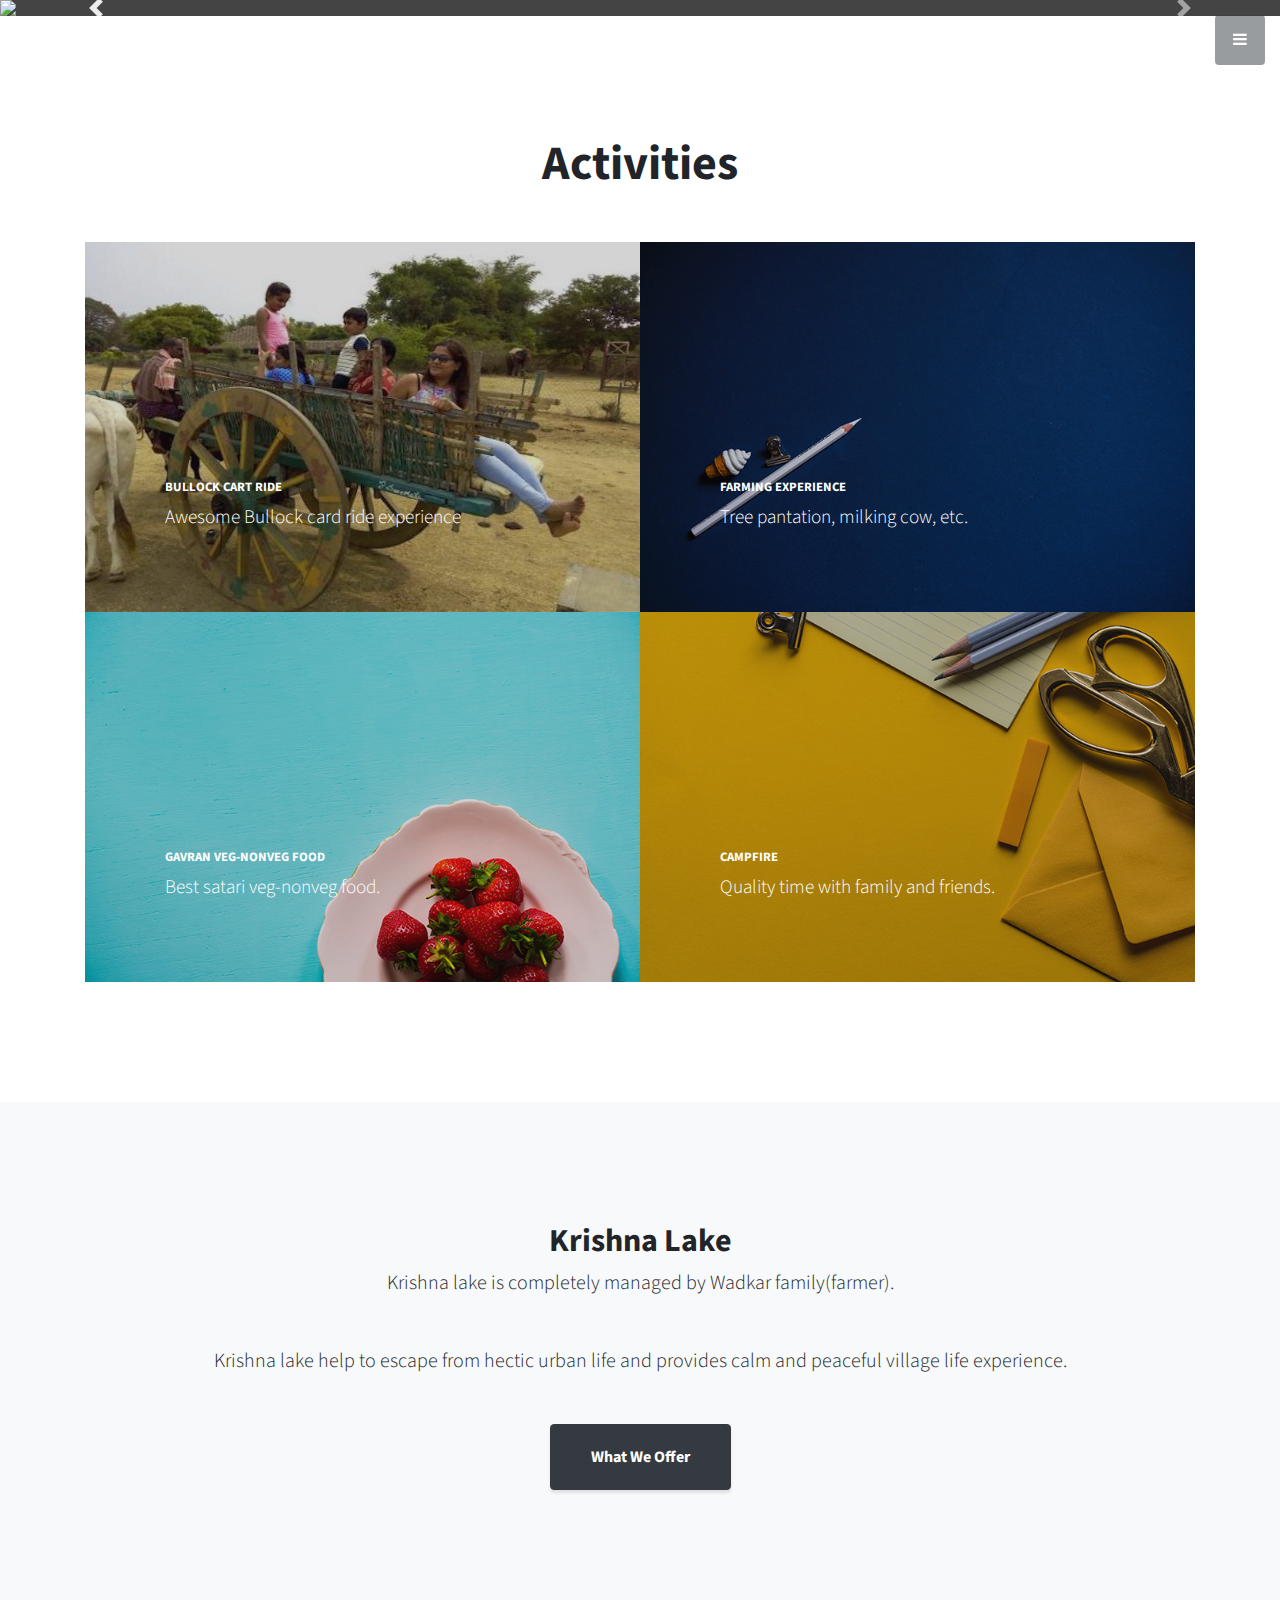
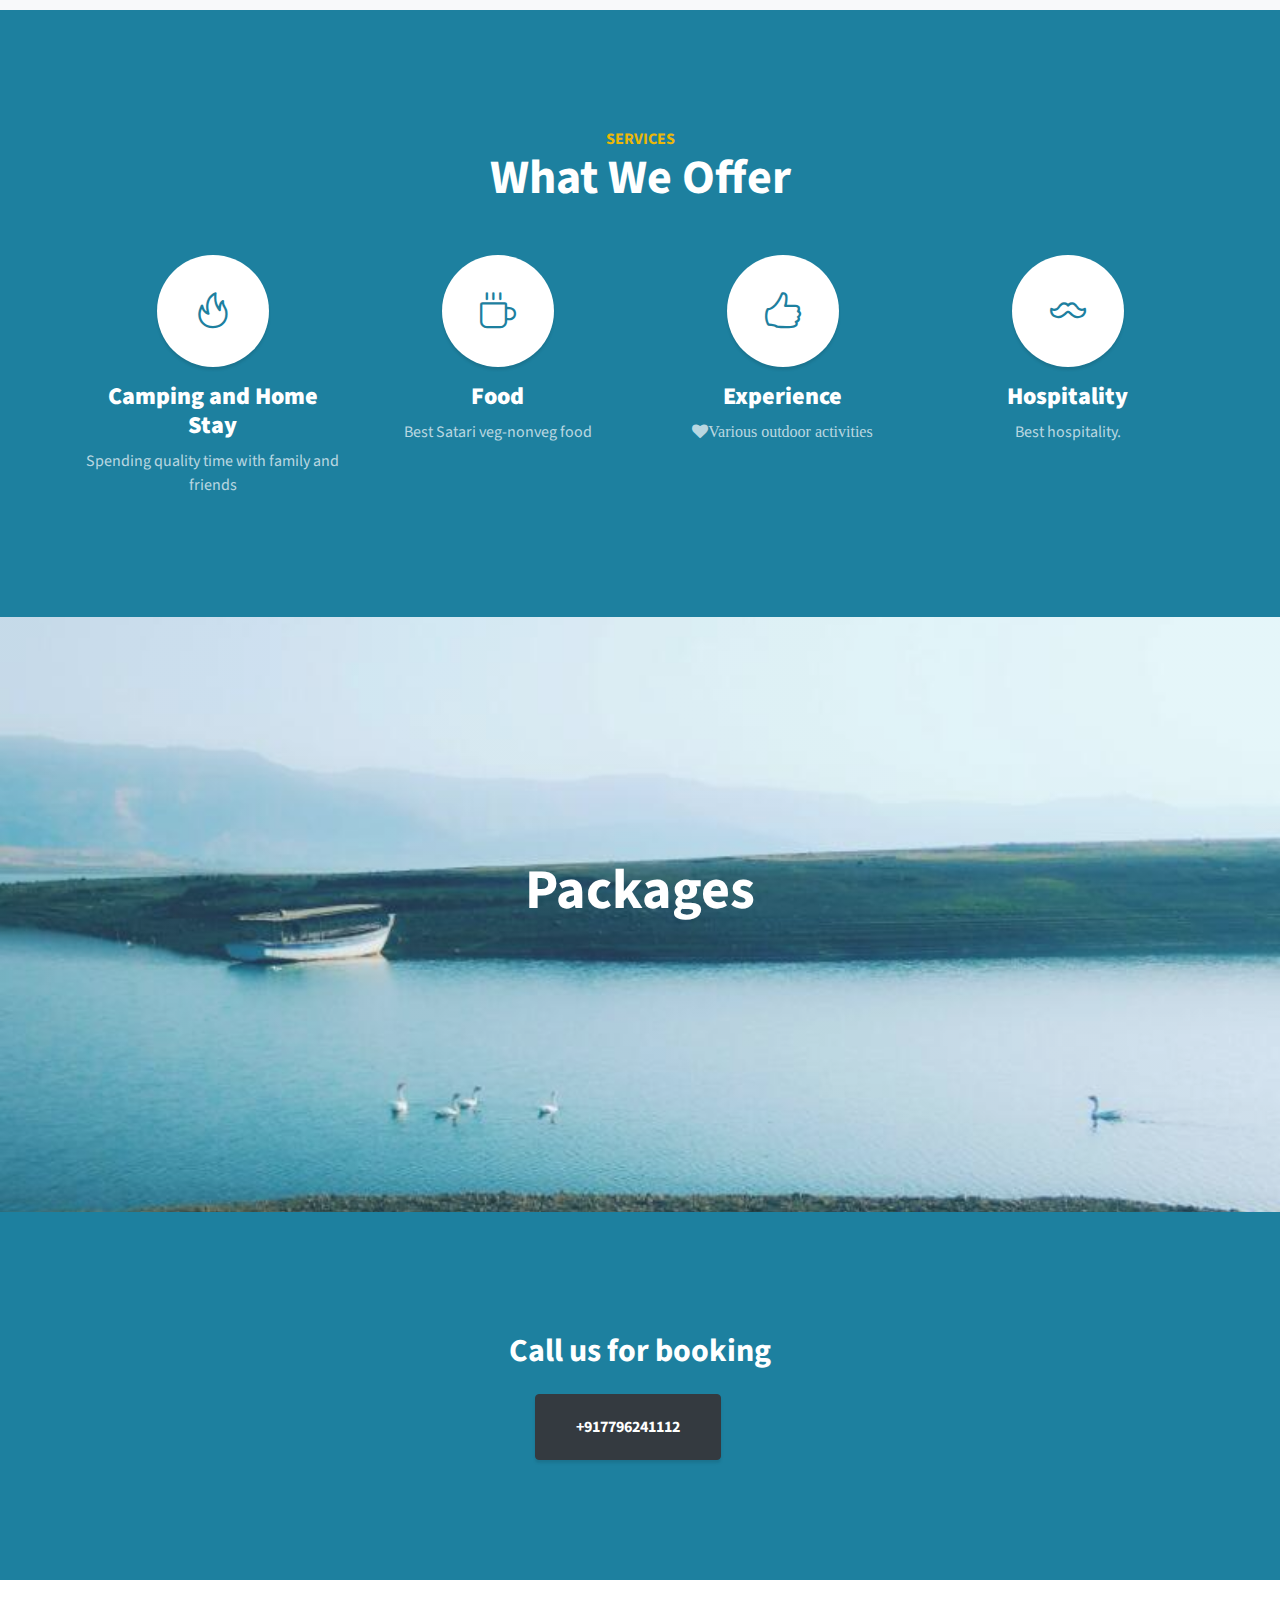
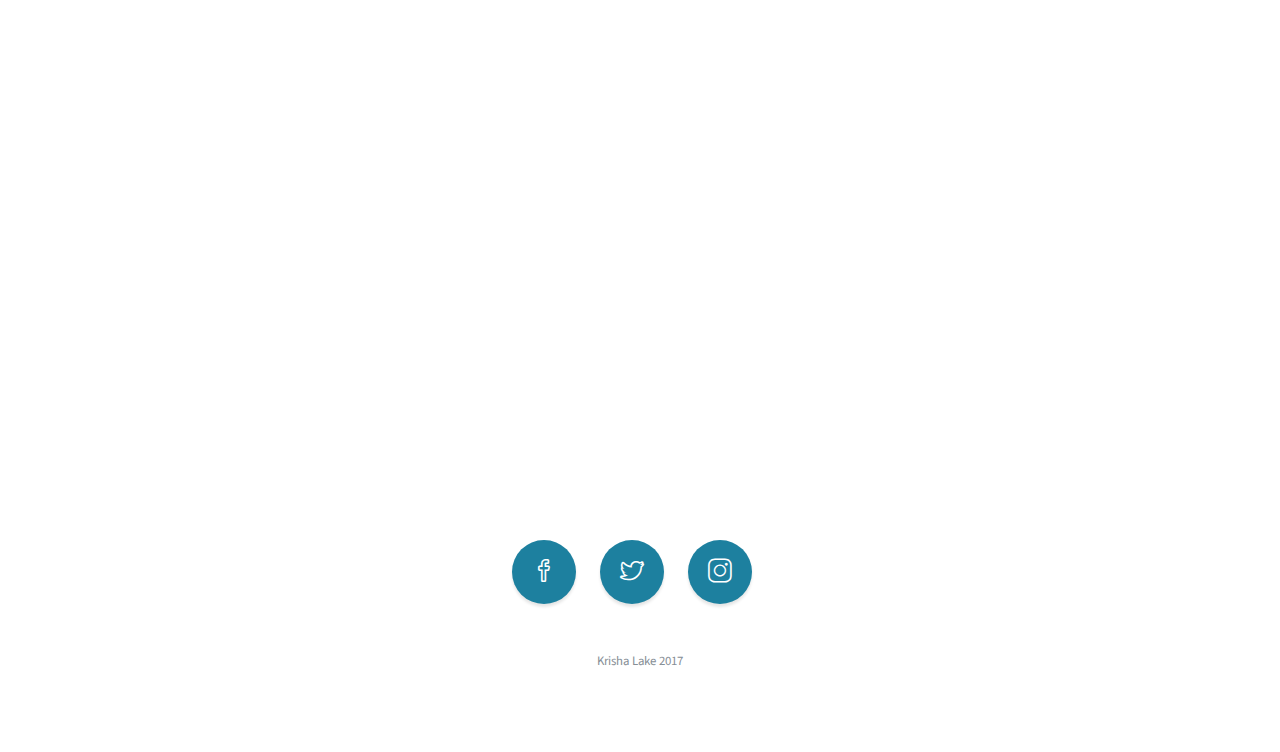
==== commit f850ca1e: "Update index.html" ====
--- a/index.html
+++ b/index.html
@@ -42,7 +42,7 @@
         <li data-target="#carousel-2" data-slide-to="3"></li>
       </ol>
       <div role="listbox" class="carousel-inner">
-        <div class="carousel-item active"><a href="gallary.html"><img src="img/carousel_2new.JPG" href="gallary.html" class="d-block img-fluid">
+        <div class="carousel-item active"><a href="gallary.html"><img src="img/carousel_final.JPG" href="gallary.html" class="d-block img-fluid">
             <div class="carousel-caption">
               <div>
                 <h2>Camping / Home Stay</h2>
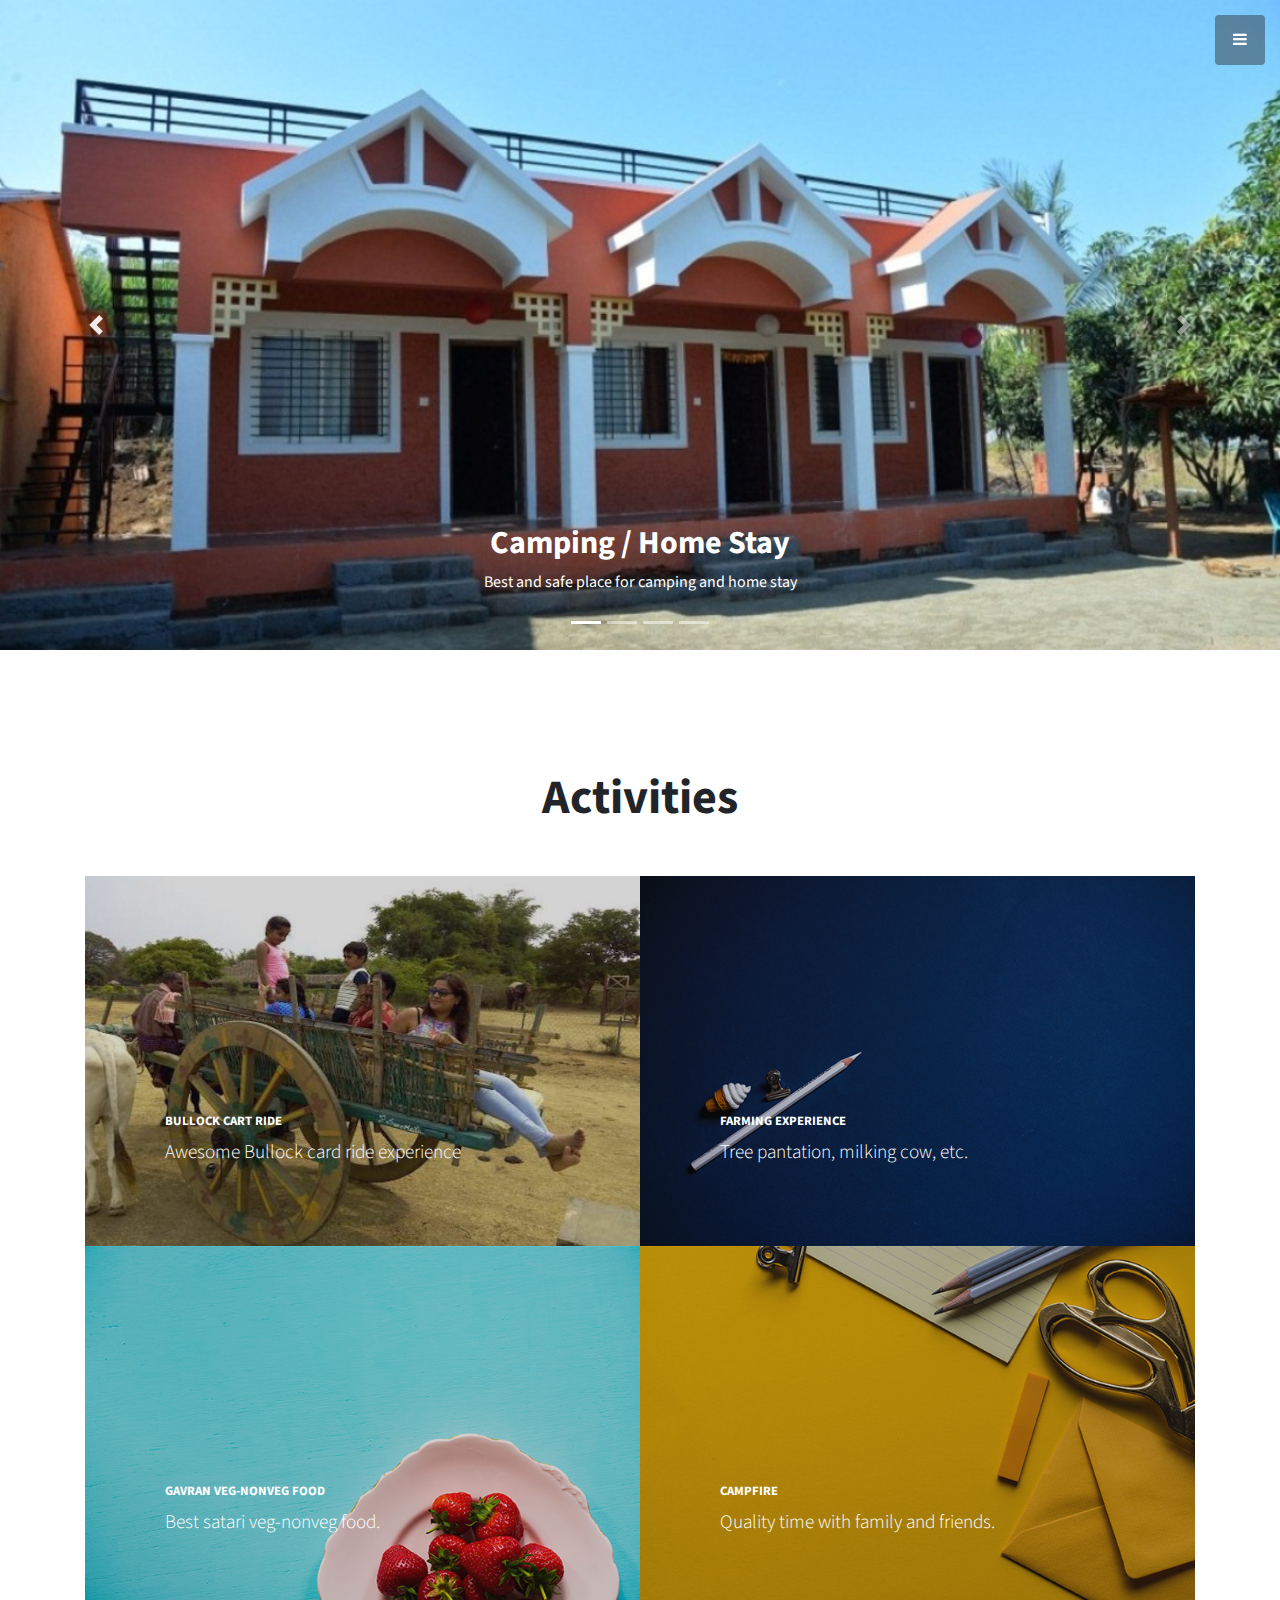
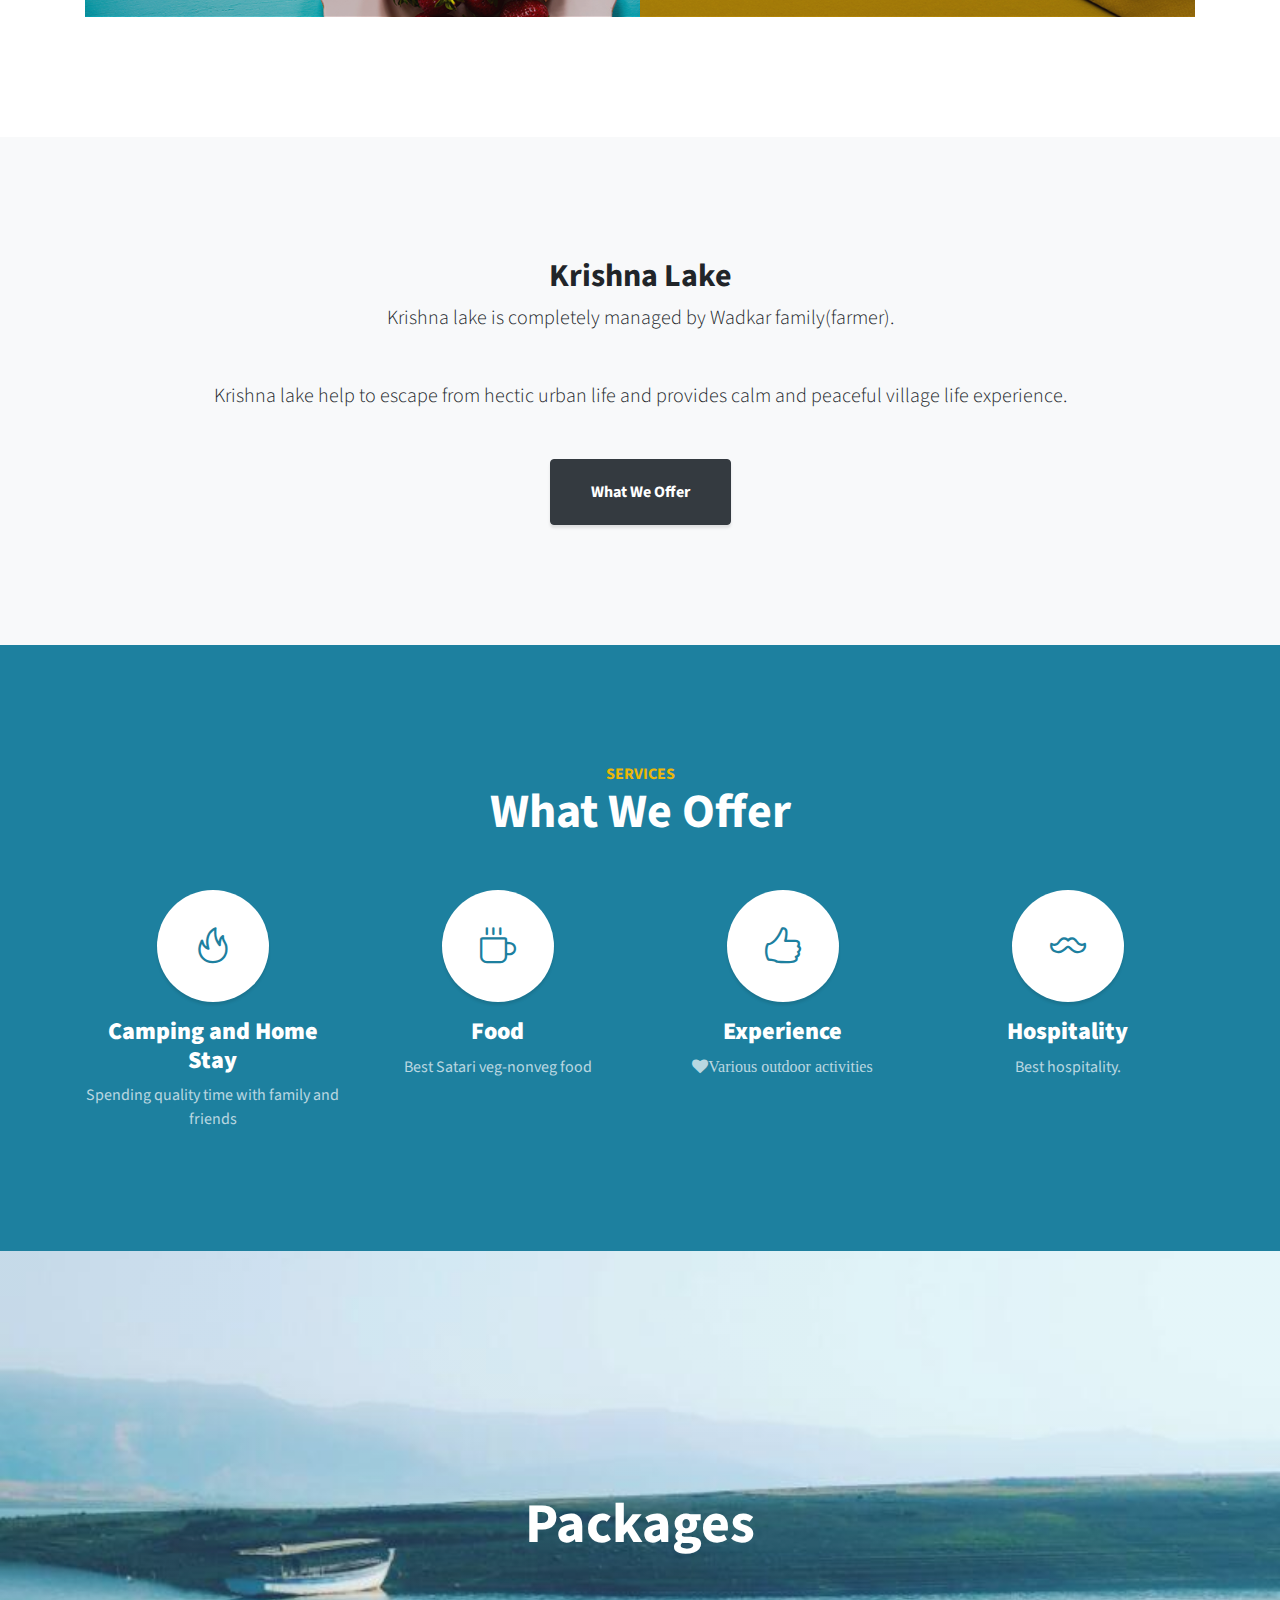
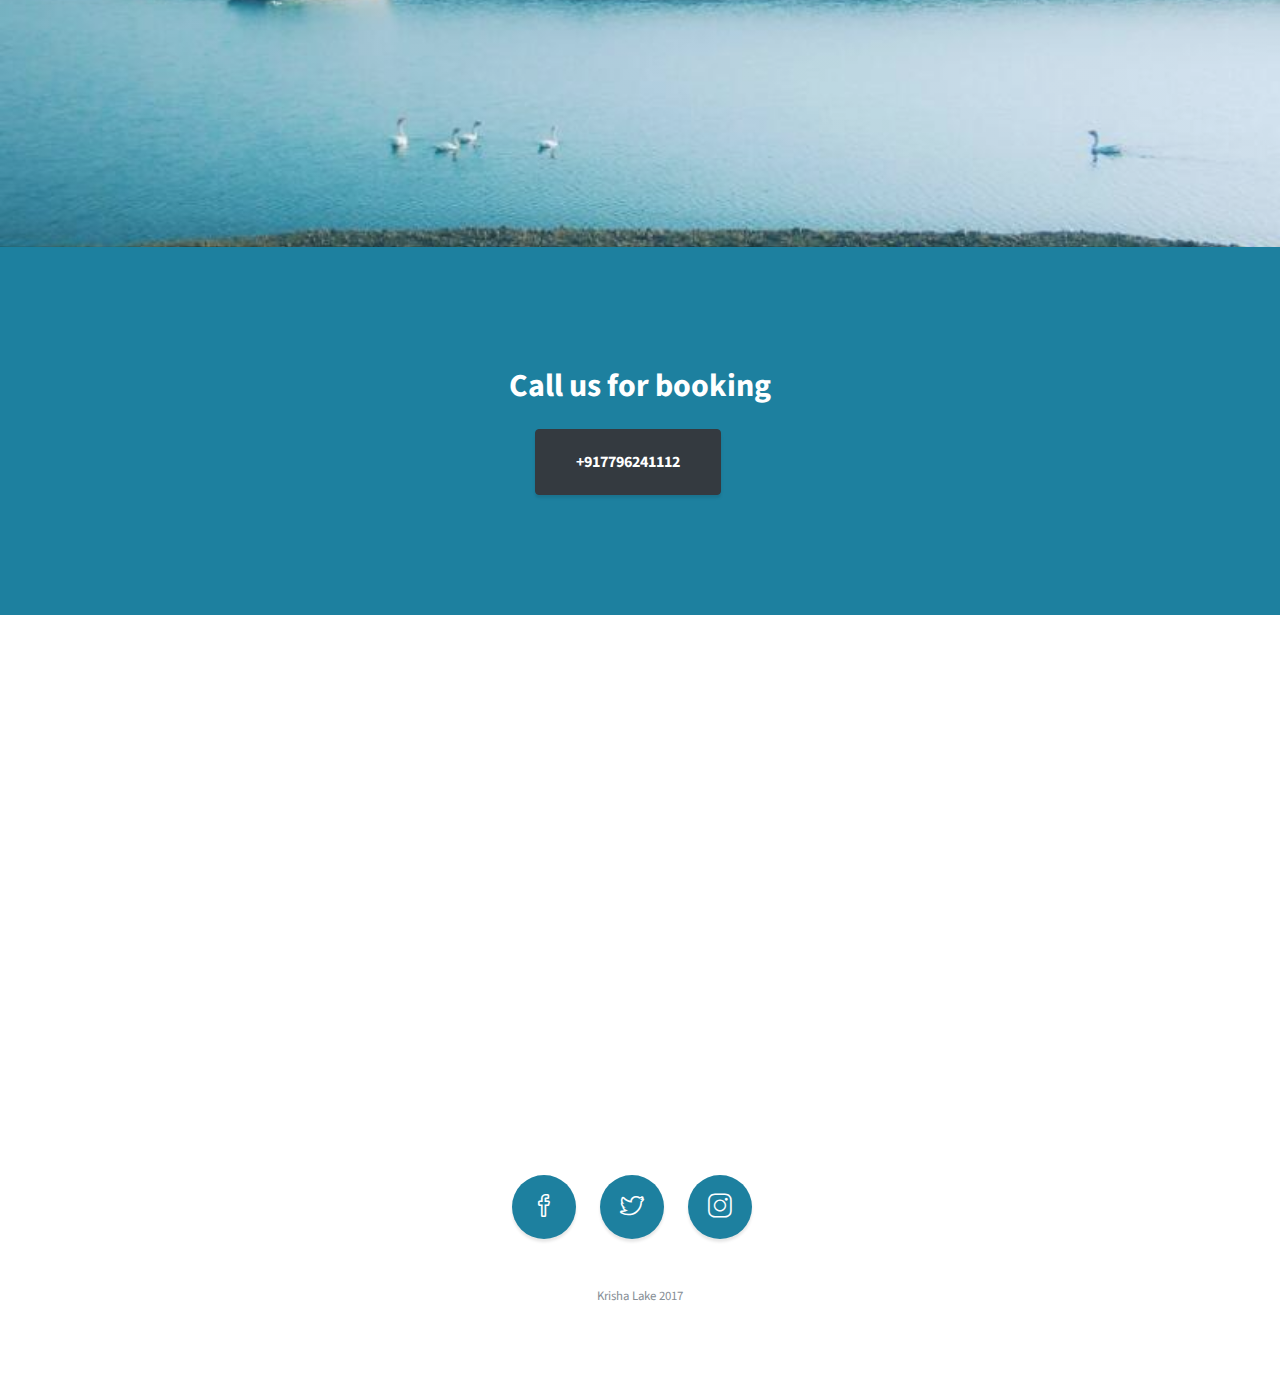
==== commit 20102377: "Update index.html" ====
--- a/index.html
+++ b/index.html
@@ -42,7 +42,7 @@
         <li data-target="#carousel-2" data-slide-to="3"></li>
       </ol>
       <div role="listbox" class="carousel-inner">
-        <div class="carousel-item active"><a href="gallary.html"><img src="img/carousel_final.JPG" href="gallary.html" class="d-block img-fluid">
+        <div class="carousel-item active"><a href="gallary.html"><img src="img/carousel_fn.JPG" href="gallary.html" class="d-block img-fluid">
             <div class="carousel-caption">
               <div>
                 <h2>Camping / Home Stay</h2>
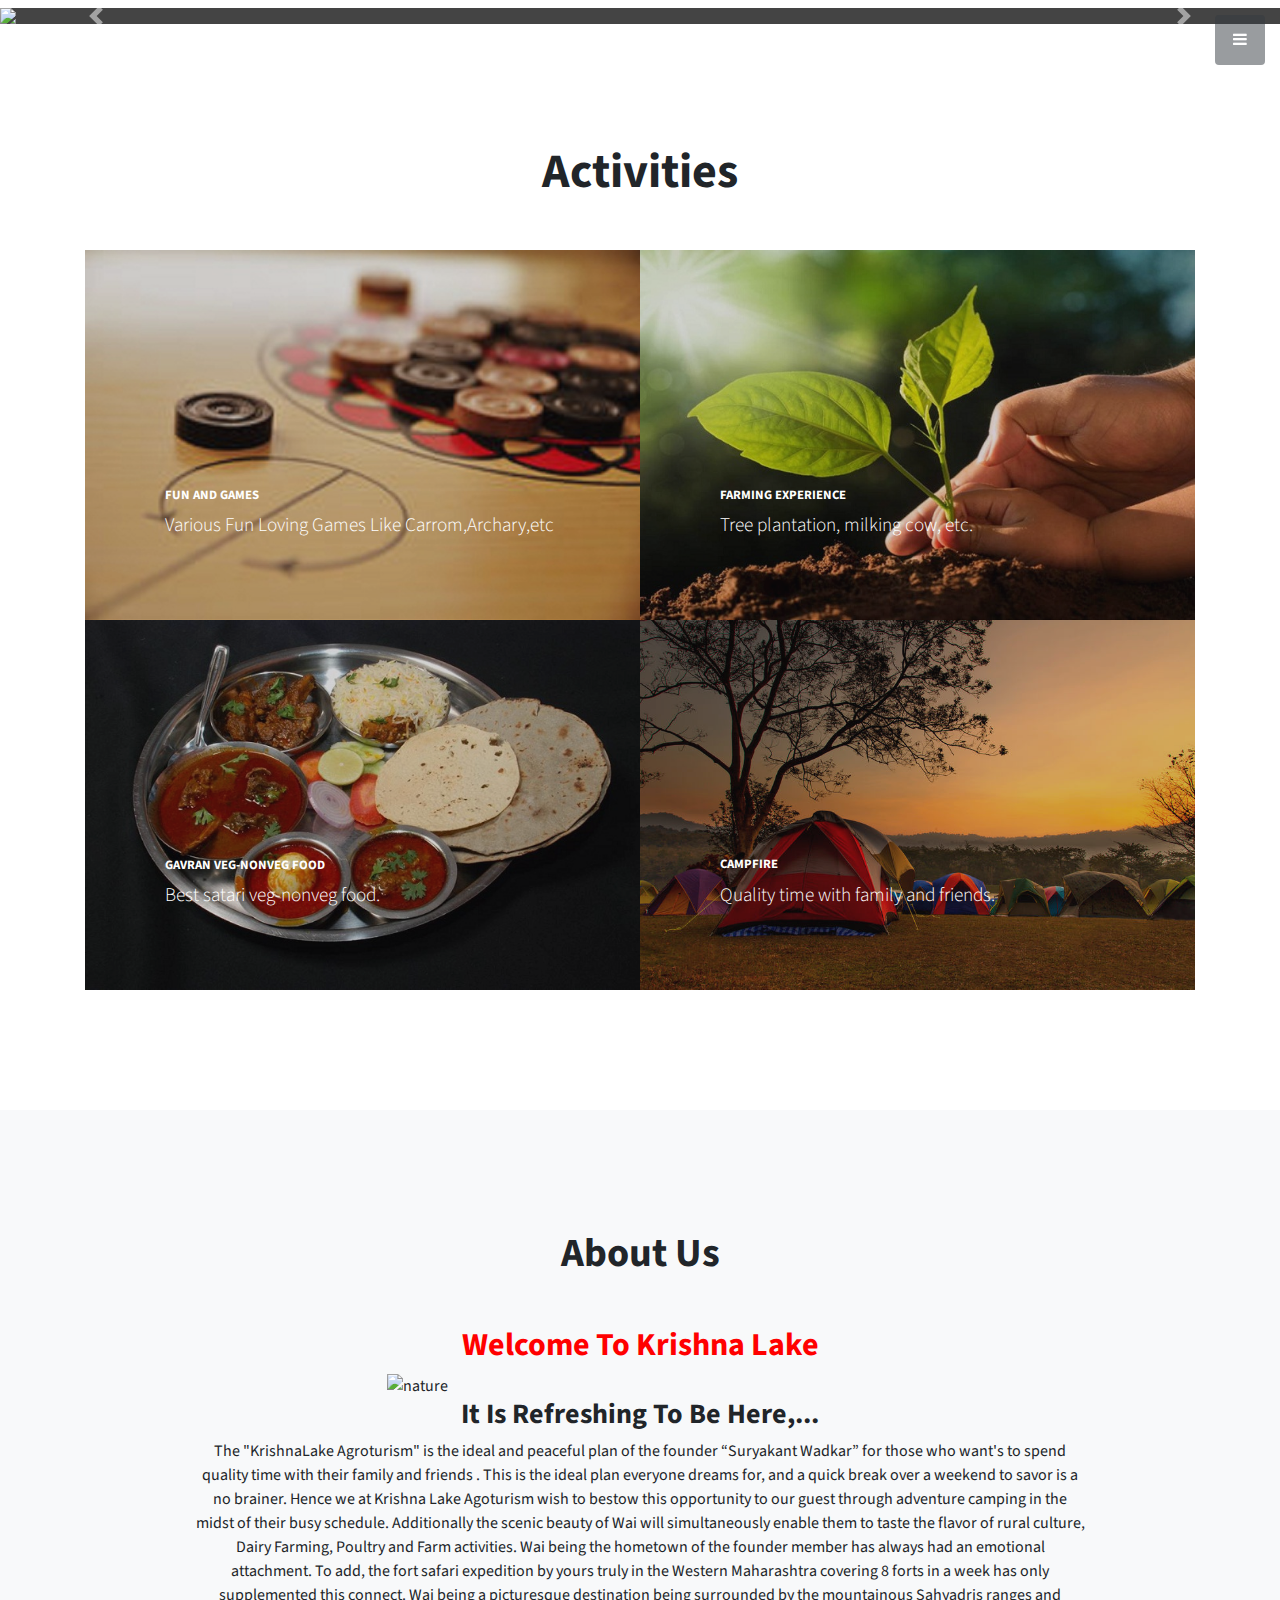
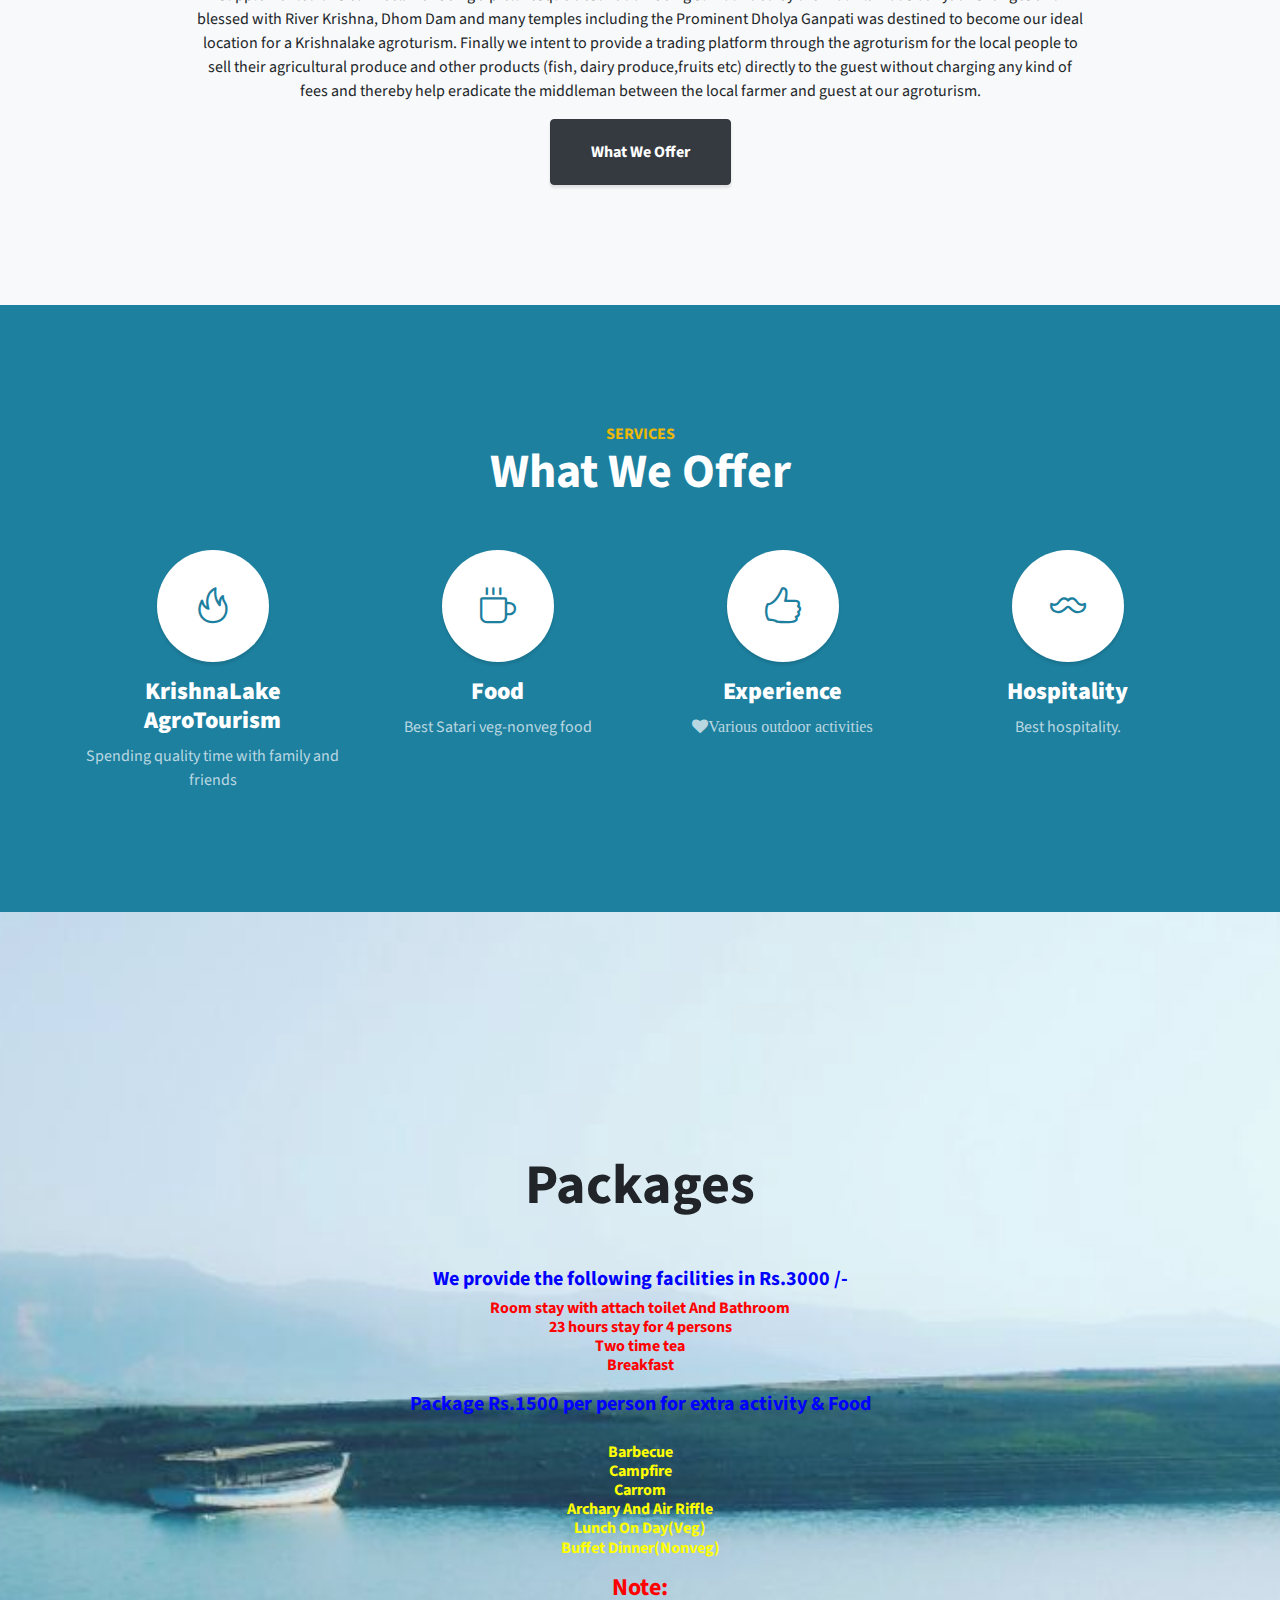
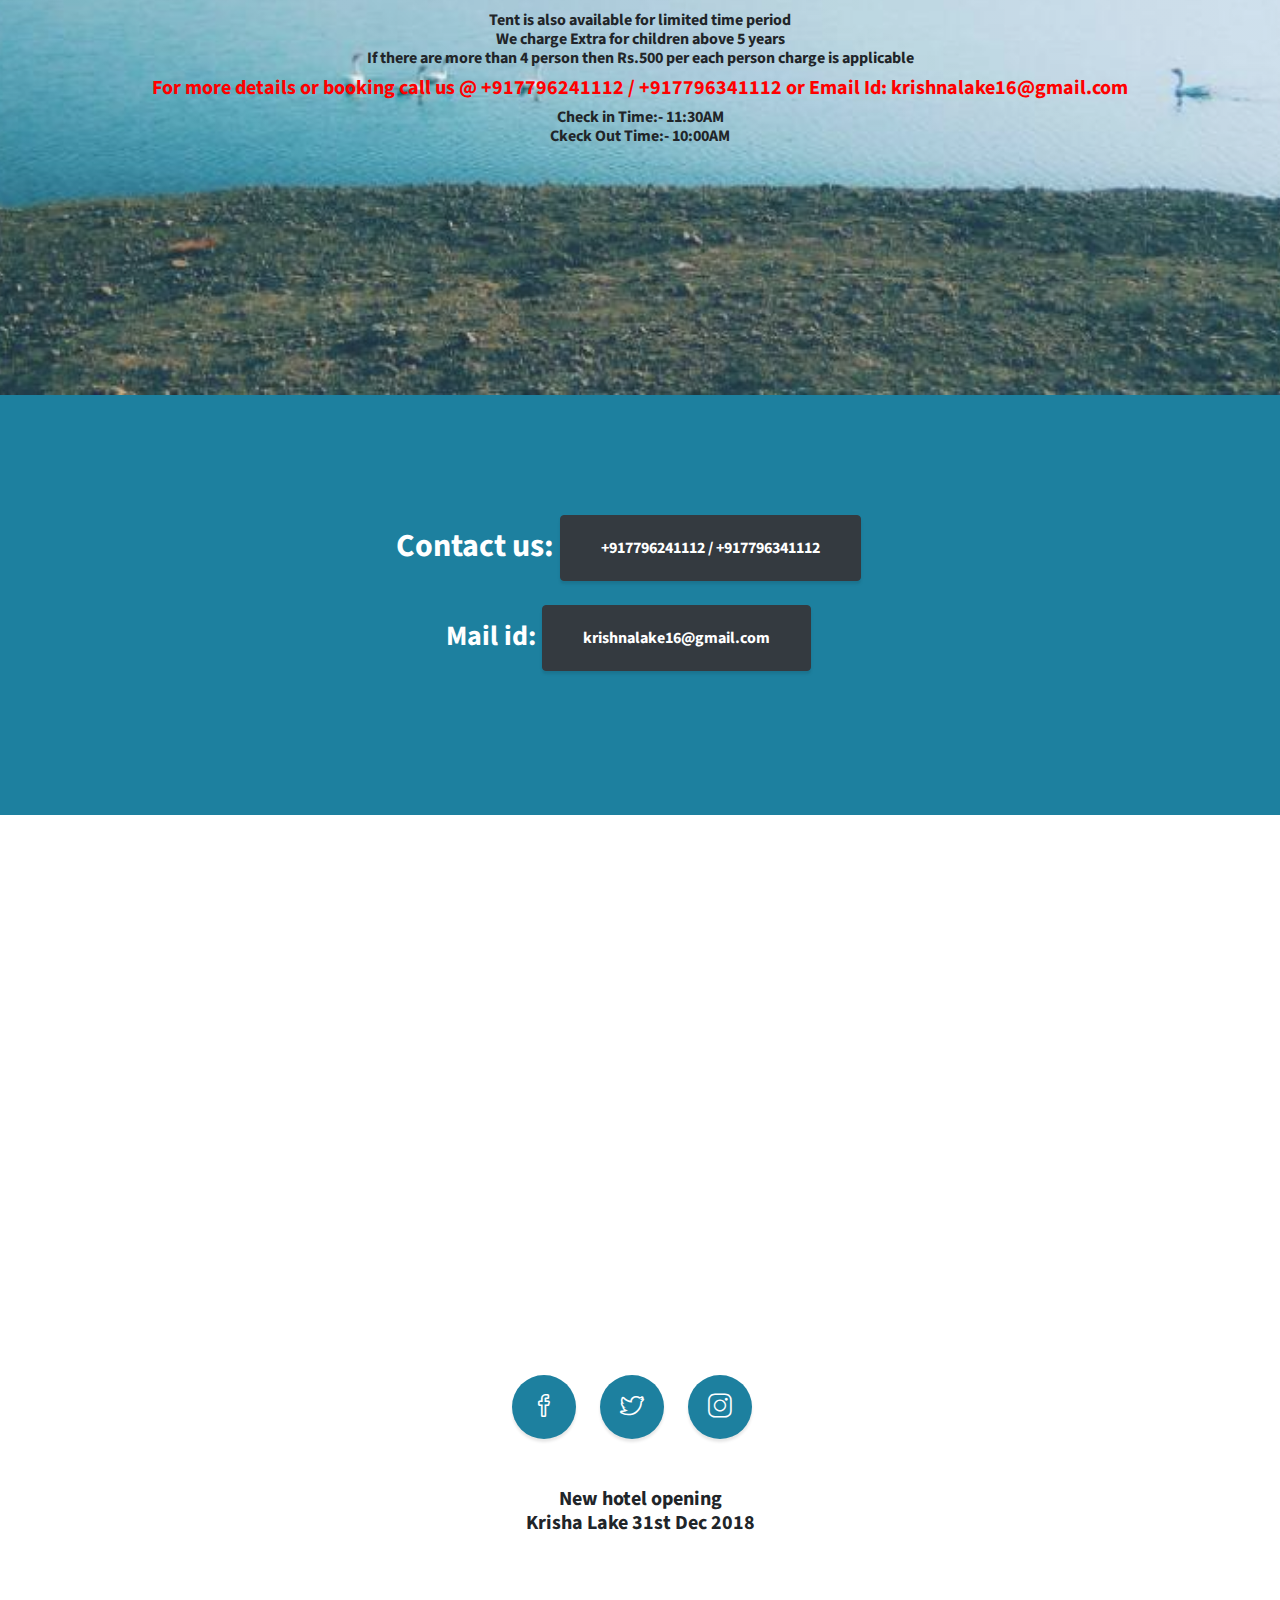
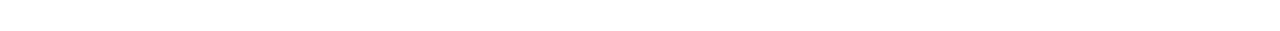
==== commit ba2c91ef: "Update index.html" ====
--- a/index.html
+++ b/index.html
@@ -23,6 +23,9 @@
     <link href="vendor/simple-line-icons/css/simple-line-icons.css" rel="stylesheet" type="text/css">
     <link href="css/stylish-portfolio.min.css" rel="stylesheet" type="text/css">
   </head>
+  <div class="text" align="center">
+	<a href="gallary.html"><img src="" href="gallary.html" class="d-block img-fluid"></a><h1></h1>
+	</div>
   <body id="page-top"><a href="#" class="menu-toggle rounded"><i class="fa fa-bars"></i></a>
     <nav id="sidebar-wrapper">
       <ul class="sidebar-nav">
@@ -30,7 +33,7 @@
         <li class="sidebar-nav-item"><a href="index.html#page-top" class="js-scroll-trigger">Home</a></li>
         <li class="sidebar-nav-item"><a href="index.html#portfolio" class="js-scroll-trigger">Activities</a></li>
         <li class="sidebar-nav-item"><a href="index.html#about" class="js-scroll-trigger">About</a></li>
-        <li class="sidebar-nav-item"><a href="index.html#services" class="js-scroll-trigger">Camping and Home Stay</a></li>
+        <li class="sidebar-nav-item"><a href="index.html#services" class="js-scroll-trigger">Camping and Stay</a></li>
         <li class="sidebar-nav-item"><a href="index.html#contact" class="js-scroll-trigger">Contact us</a></li>
       </ul>
     </nav>
@@ -41,29 +44,33 @@
         <li data-target="#carousel-2" data-slide-to="2"></li>
         <li data-target="#carousel-2" data-slide-to="3"></li>
       </ol>
-      <div role="listbox" class="carousel-inner">
-        <div class="carousel-item active"><a href="gallary.html"><img src="img/carousel_fn.JPG" href="gallary.html" class="d-block img-fluid">
-            <div class="carousel-caption">
+      <div  id="slider" role="listbox" class="carousel-inner">
+	
+        <div class="carousel-item active"><a href="gallary.html"><img src="img/first.jpg" href="gallary.html" class="d-block img-fluid">
+				
+		   <div class="carousel-caption">
               <div>
-                <h2>Camping / Home Stay</h2>
-                <p>Best and safe place for camping and home stay</p>
+                <h2>KrishnaLake AgroTourism </h2>
+                <p>Best and safe place  </p>
               </div>
             </div></a></div>
-        <div class="carousel-item"><a href="gallary.html"><img src="img/carousel_2.jpg" href="gallary.html" class="d-block img-fluid">
+			
+			
+        <div class="carousel-item"><a href="gallary.html"><img src="img/second.jpg" href="gallary.html" class="d-block img-fluid">
             <div class="carousel-caption justify-content-center align-items-center">
               <div>
                 <h2>Best night out experience.</h2>
                 <p>Spend best time with family and friends.</p>
               </div>
             </div></a></div>
-        <div class="carousel-item"><a href="gallary.html"><img src="img/carousel_3.jpg" href="gallary.html" class="d-block img-fluid">
+        <div class="carousel-item"><a href="gallary.html"><img src="img/third.jpg" href="gallary.html" class="d-block img-fluid">
             <div class="carousel-caption justify-content-center align-items-center">
               <div>
                 <h2>Relax and enjoy rural life</h2>
                 <p>Various outdoor activities available.</p>
               </div>
             </div></a></div>
-        <div class="carousel-item"><a href="gallary.html"><img src="img/carousel_4.jpg" href="gallary.html" class="d-block img-fluid">
+        <div class="carousel-item"><a href="gallary.html"><img src="img/fourth.jpg" href="gallary.html" class="d-block img-fluid">
             <div class="carousel-caption justify-content-center align-items-center">
               <div>
                 <h2>Relax and enjoy rural life</h2>
@@ -81,17 +88,17 @@
         </div>
         <div class="row no-gutters">
           <div class="col-lg-6"><a href="#" class="portfolio-item"><span class="caption"><span class="caption-content">
-                  <h2>Bullock cart ride</h2>
-                  <p class="mb-0">Awesome Bullock card ride experience</p></span></span><img src="img/portfolio-1.jpg" class="img-fluid"></a></div>
+                  <h2>Fun And Games</h2>
+                  <p class="mb-0">Various Fun Loving Games Like Carrom,Archary,etc</p></span></span><img src="img/carrom.jpg"  class="img-fluid"></a></div>
           <div class="col-lg-6"><a href="#" class="portfolio-item"><span class="caption"><span class="caption-content">
                   <h2>Farming experience</h2>
-                  <p class="mb-0">Tree pantation, milking cow, etc.</p></span></span><img src="img/portfolio-2.jpg" class="img-fluid"></a></div>
+                  <p class="mb-0">Tree plantation, milking cow, etc.</p></span></span><img src="img/portfolio-2new.jpg" class="img-fluid"></a></div>
           <div class="col-lg-6"><a href="#" class="portfolio-item"><span class="caption"><span class="caption-content">
                   <h2>Gavran veg-nonveg food</h2>
-                  <p class="mb-0">Best satari veg-nonveg food.</p></span></span><img src="img/portfolio-3.jpg" class="img-fluid"></a></div>
+                  <p class="mb-0">Best satari veg-nonveg food.</p></span></span><img src="img/portfolio-5.jpg"class="img-fluid"></a></div>
           <div class="col-lg-6"><a href="#" class="portfolio-item"><span class="caption"><span class="caption-content">
                   <h2>Campfire</h2>
-                  <p class="mb-0">Quality time with family and friends.</p></span></span><img src="img/portfolio-4.jpg" class="img-fluid"></a></div>
+                  <p class="mb-0">Quality time with family and friends.</p></span></span><img src="img/portfolio-6.jpg" class="img-fluid"></a></div>
         </div>
       </div>
     </section>
@@ -99,9 +106,27 @@
       <div class="container text-center">
         <div class="row">
           <div class="col-lg-10 mx-auto">
-            <h2>Krishna Lake</h2>
-            <p class="lead mb-5">Krishna lake is completely managed by Wadkar family(farmer).</p>
-            <p class="lead mb-5">Krishna lake help to escape from hectic urban life and provides calm and peaceful village life experience.</p><a href="#services" class="btn btn-dark btn-xl js-scroll-trigger">What We Offer</a>
+		   <h1 class="mb-5">About Us</h1>
+            <h2 style="color:red;">Welcome To Krishna Lake</h2>
+			<div class="lines"></div>
+      <span class="new"></span>
+	<div class="container">
+    <div class="col-md-6 bannerbottomleft"> 
+	 <img src="img/nature.jpg" alt="nature" height="421px" width="800px" align="center" class="img-responsive" /></div>
+              <h3>It Is Refreshing To Be Here,...</h3>
+              <p align="center">The "KrishnaLake Agroturism" is the ideal and peaceful plan of the founder “Suryakant Wadkar” for those who want's to spend quality time with their family and friends . This is the ideal plan everyone dreams for, and a quick break over a weekend to savor is a no brainer. Hence we at Krishna Lake Agoturism wish to bestow this opportunity to our guest through adventure camping in the midst of their busy schedule. Additionally the scenic beauty of Wai will simultaneously enable them to taste the flavor of rural culture, Dairy Farming, Poultry and Farm activities.
+
+Wai being the hometown of the founder member has always had an emotional attachment. To add, the fort safari expedition by yours truly in the Western Maharashtra covering 8 forts in a week has only supplemented this connect. Wai being a picturesque destination being surrounded by the mountainous Sahyadris ranges and blessed with River Krishna, Dhom Dam and many temples including the Prominent Dholya Ganpati was destined to become our ideal location for a Krishnalake agroturism.
+
+Finally we intent to provide a trading platform through the agroturism for the local people to sell their agricultural produce and other products (fish, dairy produce,fruits etc) directly to the guest without charging any kind of fees and thereby help eradicate the middleman between the local farmer and guest at our agroturism.
+</p>
+      
+        
+             
+    </div>
+	
+        <div class="clearfix"></div>
+            <a href="#services" class="btn btn-dark btn-xl js-scroll-trigger">What We Offer</a>
           </div>
         </div>
       </div>
@@ -109,12 +134,12 @@
     <section id="services" class="content-section bg-primary text-white text-center">
       <div class="container">
         <div class="content-section-heading">
-          <h3 class="text-secondary mb-0">Services</h3>
+          <h3 class="text-secondary mb-0"style="color:white;">Services</h3>
           <h2 class="mb-5">What We Offer</h2>
         </div>
         <div class="row">
           <div class="col-lg-3 col-md-6 mb-5 mb-lg-0"><span class="service-icon rounded-circle mx-auto mb-3"><i class="icon-fire"></i></span>
-            <h4><strong>Camping and Home Stay</strong></h4>
+            <h4><strong>KrishnaLake AgroTourism</strong></h4>
             <p class="text-faded mb-0">Spending quality time with family and friends</p>
           </div>
           <div class="col-lg-3 col-md-6 mb-5 mb-lg-0"><span class="service-icon rounded-circle mx-auto mb-3"><i class="icon-cup"></i></span>
@@ -134,13 +159,22 @@
     </section>
     <section class="callout">
       <div class="container text-center">
-        <h2 class="mx-auto mb-5 mb-5 text-white">Packages</h2>
+        <h2 class="mx-auto mb-5 mb-5 text-black">Packages</h2>
+		<h5 align="centre-left"style="color:blue;"> We provide the following facilities in Rs.3000 /- </h5>
+          <h6 align="centre-left"style="color:red;"><p>Room stay with attach toilet And Bathroom<br>23 hours stay for 4 persons <br>Two time tea <br>Breakfast</p></h6>
+		  <h5 align="centre-left"style="color:blue;"> Package Rs.1500 per person for extra activity & Food</h5>
+		 <h6 align="centre-left"style="color:yellow;"><br>Barbecue<br>Campfire<br>Carrom<br>Archary And Air Riffle<br>Lunch On Day(Veg)<br>Buffet Dinner(Nonveg)</p> </h6>  
+  		 <h4 align="centre-left"style="color:red;"> Note: <h6 align="center-left">Tent is also available for limited time period<br>We charge Extra for children above 5 years<br>If there are more than 4 person then Rs.500 per each person charge is applicable </h6></h4>	
+		 <h5 style="color:red;" align="centre">For more details or booking call us @ +917796241112 / +917796341112 or Email Id: krishnalake16@gmail.com</h5>
+		<h6>Check in Time:- 11:30AM<br>Ckeck Out Time:- 10:00AM</h6>
+		
       </div>
     </section>
     <section class="content-section bg-primary text-white">
       <div class="container text-center">
-        <h2 class="mb-4">Call us for booking</h2><a href="tel:+917796241112" class="btn btn-xl btn-dark mr-4">+917796241112</a>
-      </div>
+        <h2 class="mb-4">Contact us: <a href="tel:+917796241112/+917796341112" class="btn btn-xl btn-dark mr-4">+917796241112 / +917796341112</a></h2>
+      <h3 class="mb-4">Mail id: <a class="btn btn-xl btn-dark mr-4">krishnalake16@gmail.com</a></h3>
+	  </div>
     </section>
     <section id="contact" class="map">
       <iframe src="https://www.google.com/maps/embed?pb=!1m14!1m8!1m3!1d3795.5790355055165!2d73.783008!3d17.951778!3m2!1i1024!2i768!4f13.1!3m3!1m2!1s0x0%3A0x122e05f5abc81075!2sKrishna+Lake!5e0!3m2!1sen!2sin!4v1513271616029" width="100%" height="450" frameborder="0" style="border:0" allowfullscreen></iframe><br><small><a href="https://www.google.co.in/maps/@17.9513354,73.7828969,202m/data=!3m1!1e3"></a></small>
@@ -152,12 +186,12 @@
           <li class="list-inline-item"><a href="https://twitter.com/" class="social-link rounded-circle text-white mr-3"><i class="icon-social-twitter"></i></a></li>
           <li class="list-inline-item"><a href="https://www.instagram.com/?hl=en" class="social-link rounded-circle text-white mr-3"><i class="icon-social-instagram"></i></a></li>
         </ul>
-        <p class="text-muted small mb-0">Krisha Lake 2017</p>
+        <p class="text-muted small mb-0" ><h5>New hotel opening<br>Krisha Lake 31st Dec 2018</p></h5>
       </div>
     </footer>
     <script src="vendor/jquery/jquery.min.js"></script>
     <script src="vendor/bootstrap/js/bootstrap.bundle.min.js"></script>
     <script src="vendor/jquery-easing/jquery.easing.min.js"></script>
     <script src="js/stylish-portfolio.min.js"></script>
-   </body>
+  </body>
 </html>
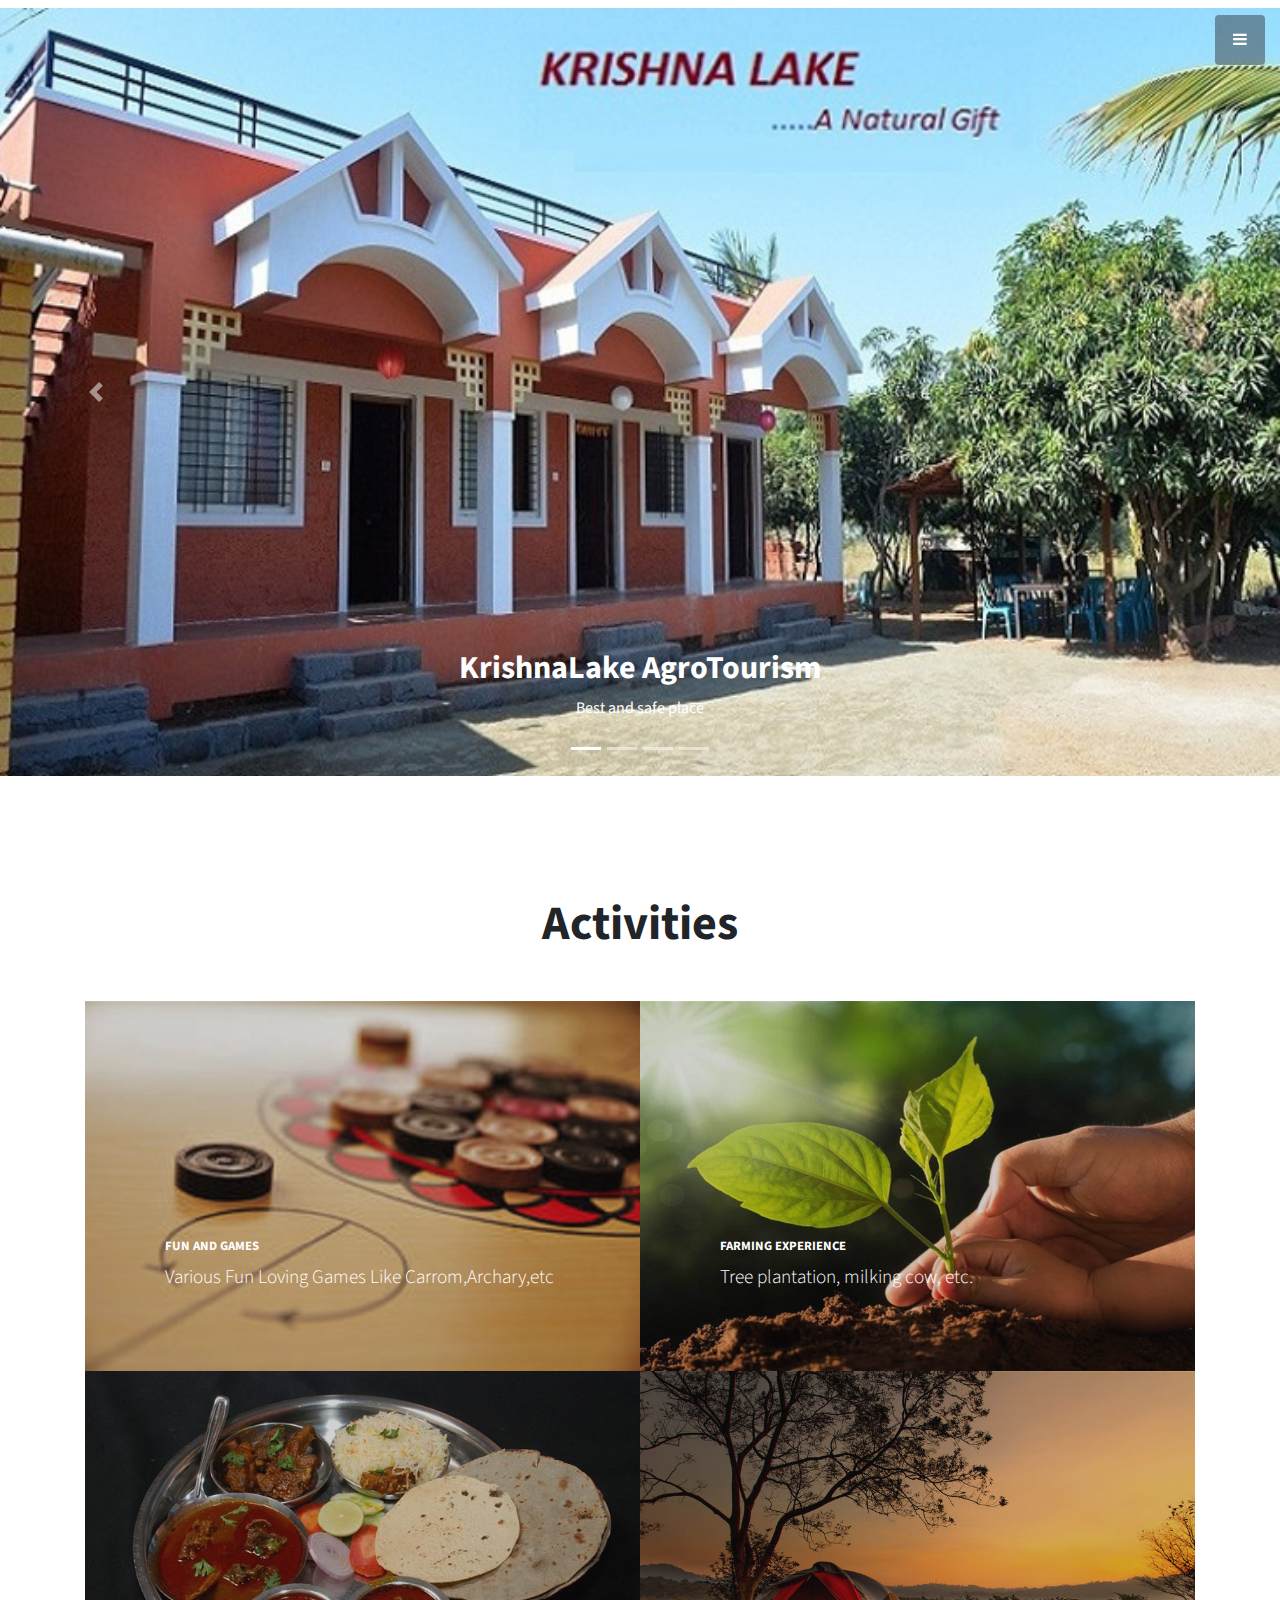
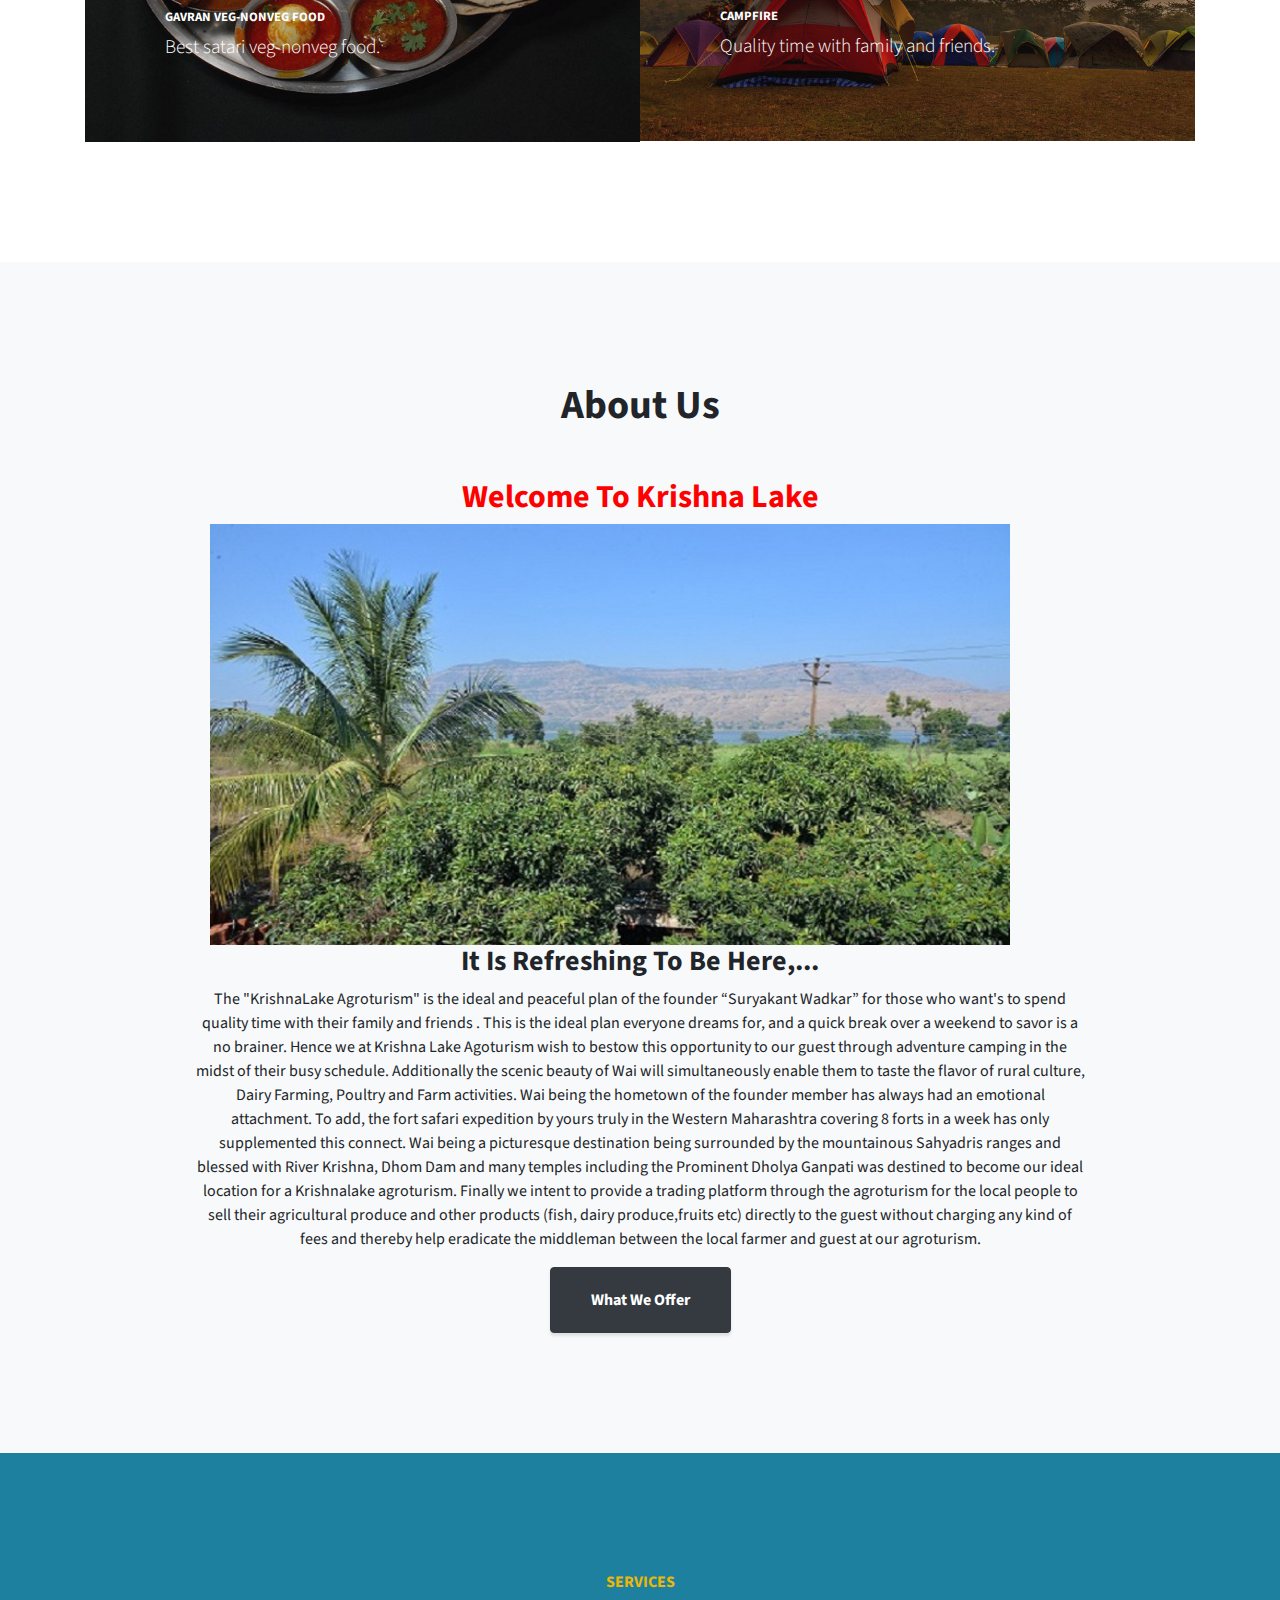
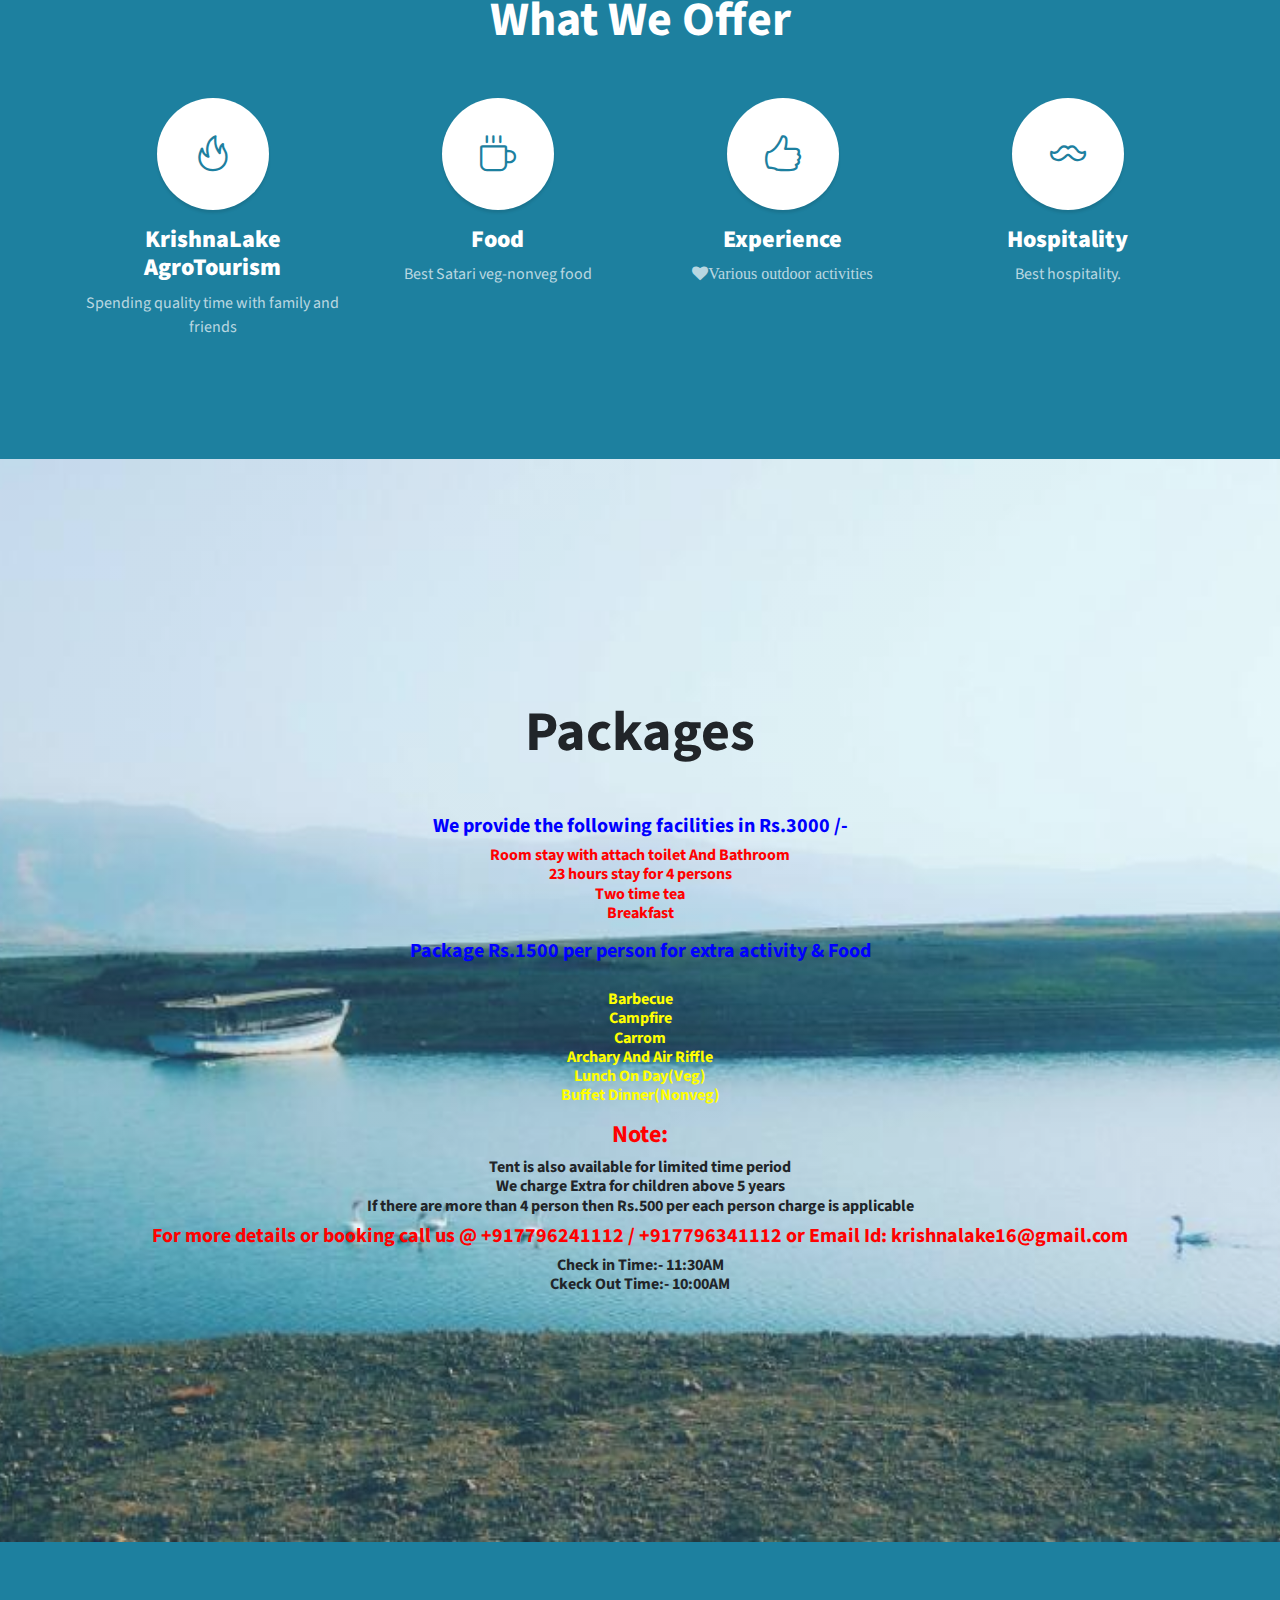
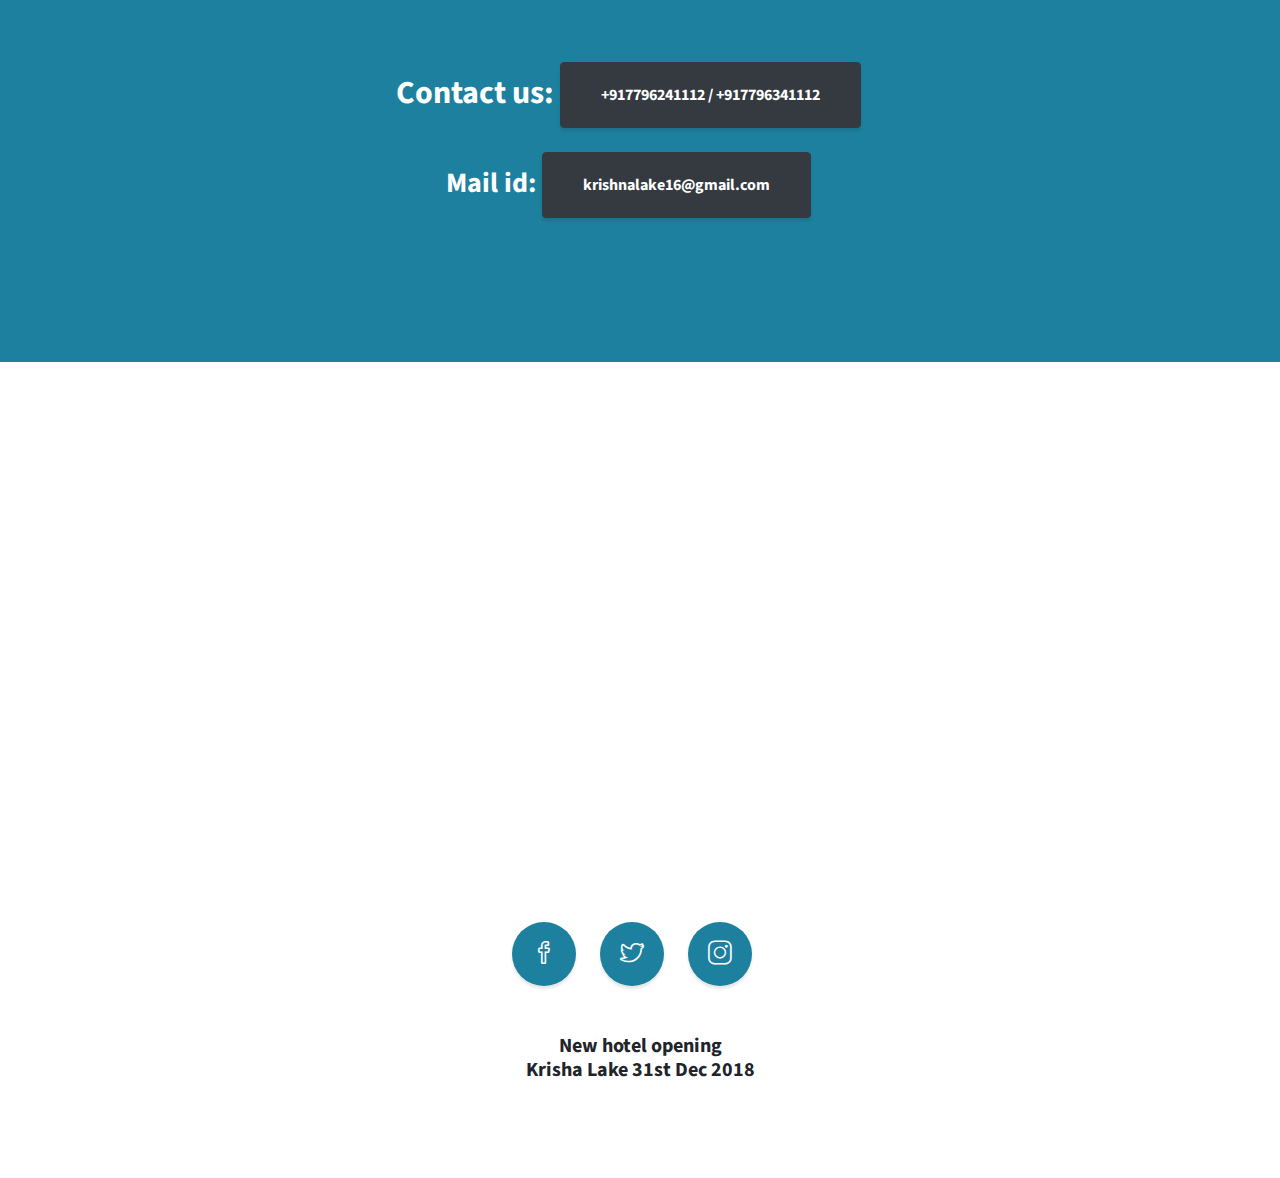
==== commit ed69631f: "Update index.html" ====
--- a/index.html
+++ b/index.html
@@ -46,7 +46,7 @@
       </ol>
       <div  id="slider" role="listbox" class="carousel-inner">
 	
-        <div class="carousel-item active"><a href="gallary.html"><img src="img/first.jpg" href="gallary.html" class="d-block img-fluid">
+        <div class="carousel-item active"><a href="gallary.html"><img src="img/first8.jpg" href="gallary.html" class="d-block img-fluid">
 				
 		   <div class="carousel-caption">
               <div>
@@ -56,14 +56,14 @@
             </div></a></div>
 			
 			
-        <div class="carousel-item"><a href="gallary.html"><img src="img/second.jpg" href="gallary.html" class="d-block img-fluid">
+        <div class="carousel-item"><a href="gallary.html"><img src="img/second8.jpg" href="gallary.html" class="d-block img-fluid">
             <div class="carousel-caption justify-content-center align-items-center">
               <div>
                 <h2>Best night out experience.</h2>
                 <p>Spend best time with family and friends.</p>
               </div>
             </div></a></div>
-        <div class="carousel-item"><a href="gallary.html"><img src="img/third.jpg" href="gallary.html" class="d-block img-fluid">
+        <div class="carousel-item"><a href="gallary.html"><img src="img/third8.jpg" href="gallary.html" class="d-block img-fluid">
             <div class="carousel-caption justify-content-center align-items-center">
               <div>
                 <h2>Relax and enjoy rural life</h2>
@@ -112,7 +112,7 @@
       <span class="new"></span>
 	<div class="container">
     <div class="col-md-6 bannerbottomleft"> 
-	 <img src="img/nature.jpg" alt="nature" height="421px" width="800px" align="center" class="img-responsive" /></div>
+	 <img src="img/nature8.jpg" alt="nature" height="421px" width="800px" align="center" class="img-responsive" /></div>
               <h3>It Is Refreshing To Be Here,...</h3>
               <p align="center">The "KrishnaLake Agroturism" is the ideal and peaceful plan of the founder “Suryakant Wadkar” for those who want's to spend quality time with their family and friends . This is the ideal plan everyone dreams for, and a quick break over a weekend to savor is a no brainer. Hence we at Krishna Lake Agoturism wish to bestow this opportunity to our guest through adventure camping in the midst of their busy schedule. Additionally the scenic beauty of Wai will simultaneously enable them to taste the flavor of rural culture, Dairy Farming, Poultry and Farm activities.
 
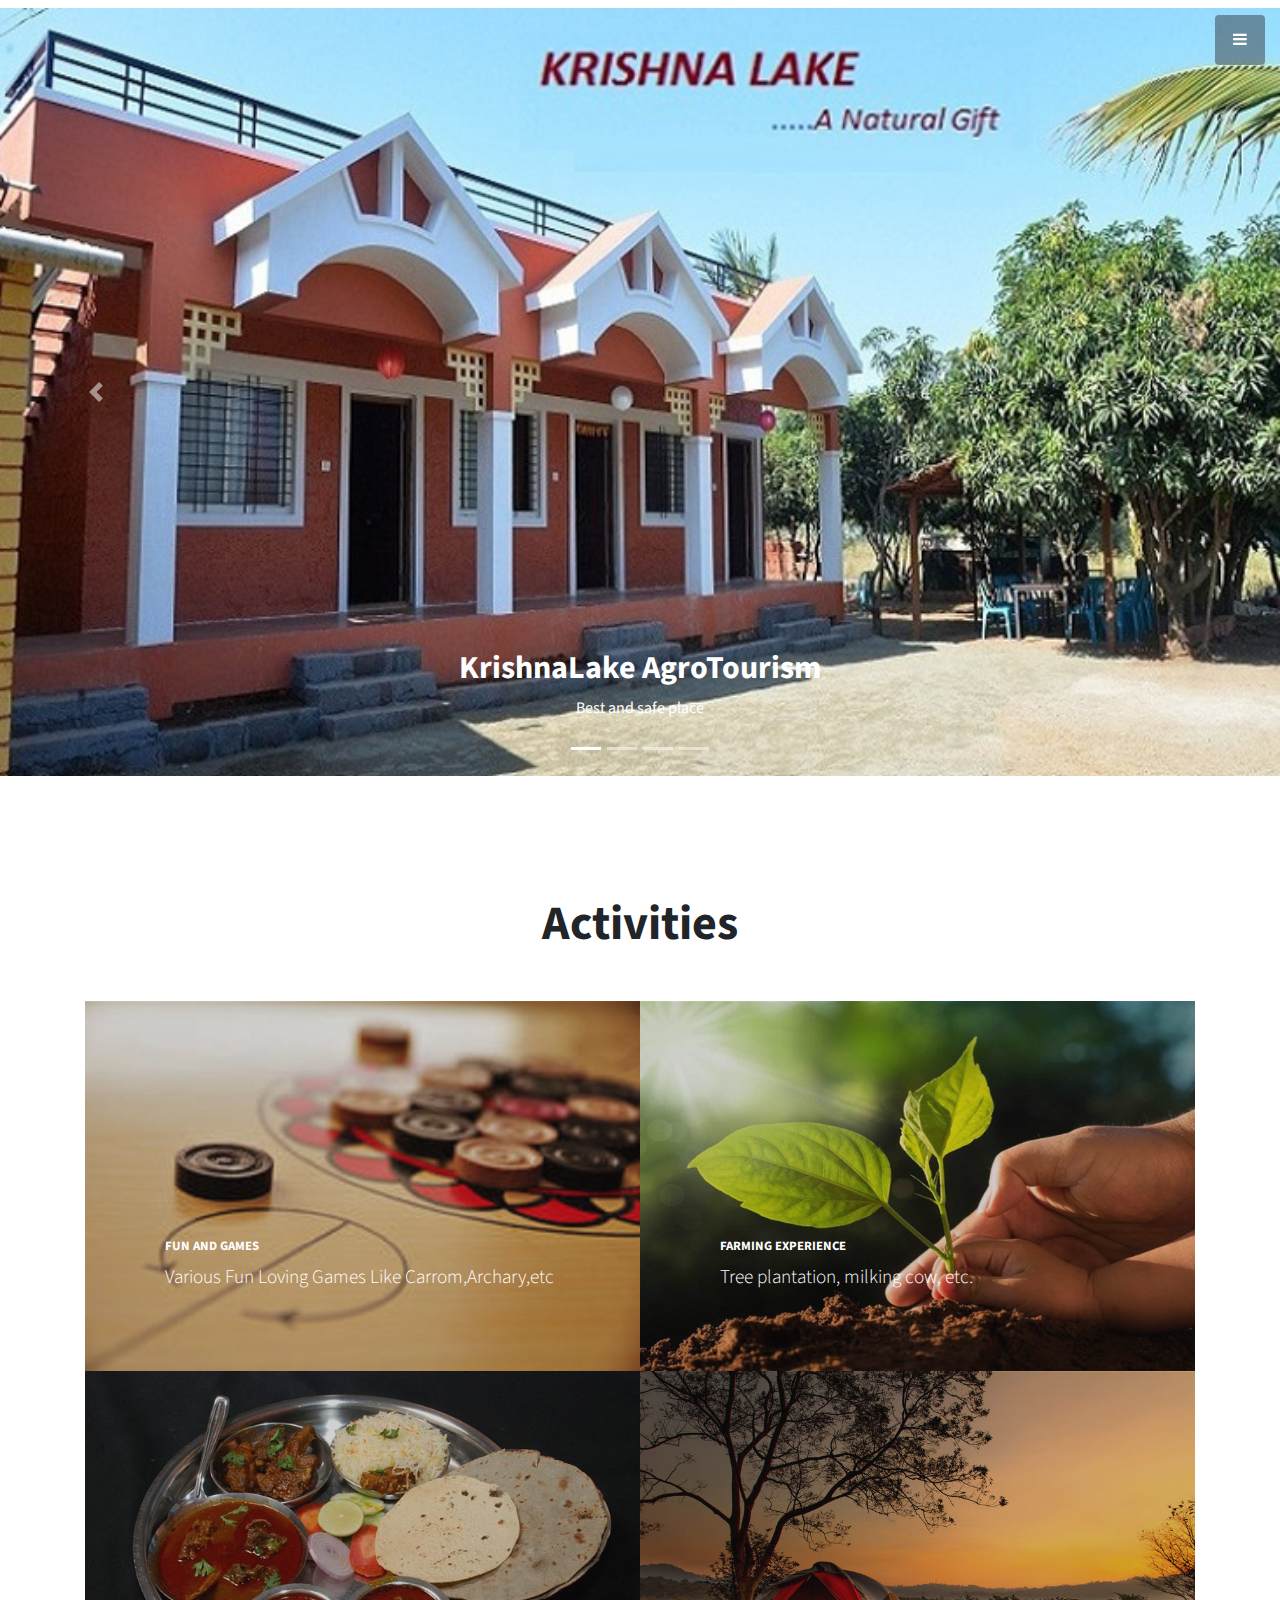
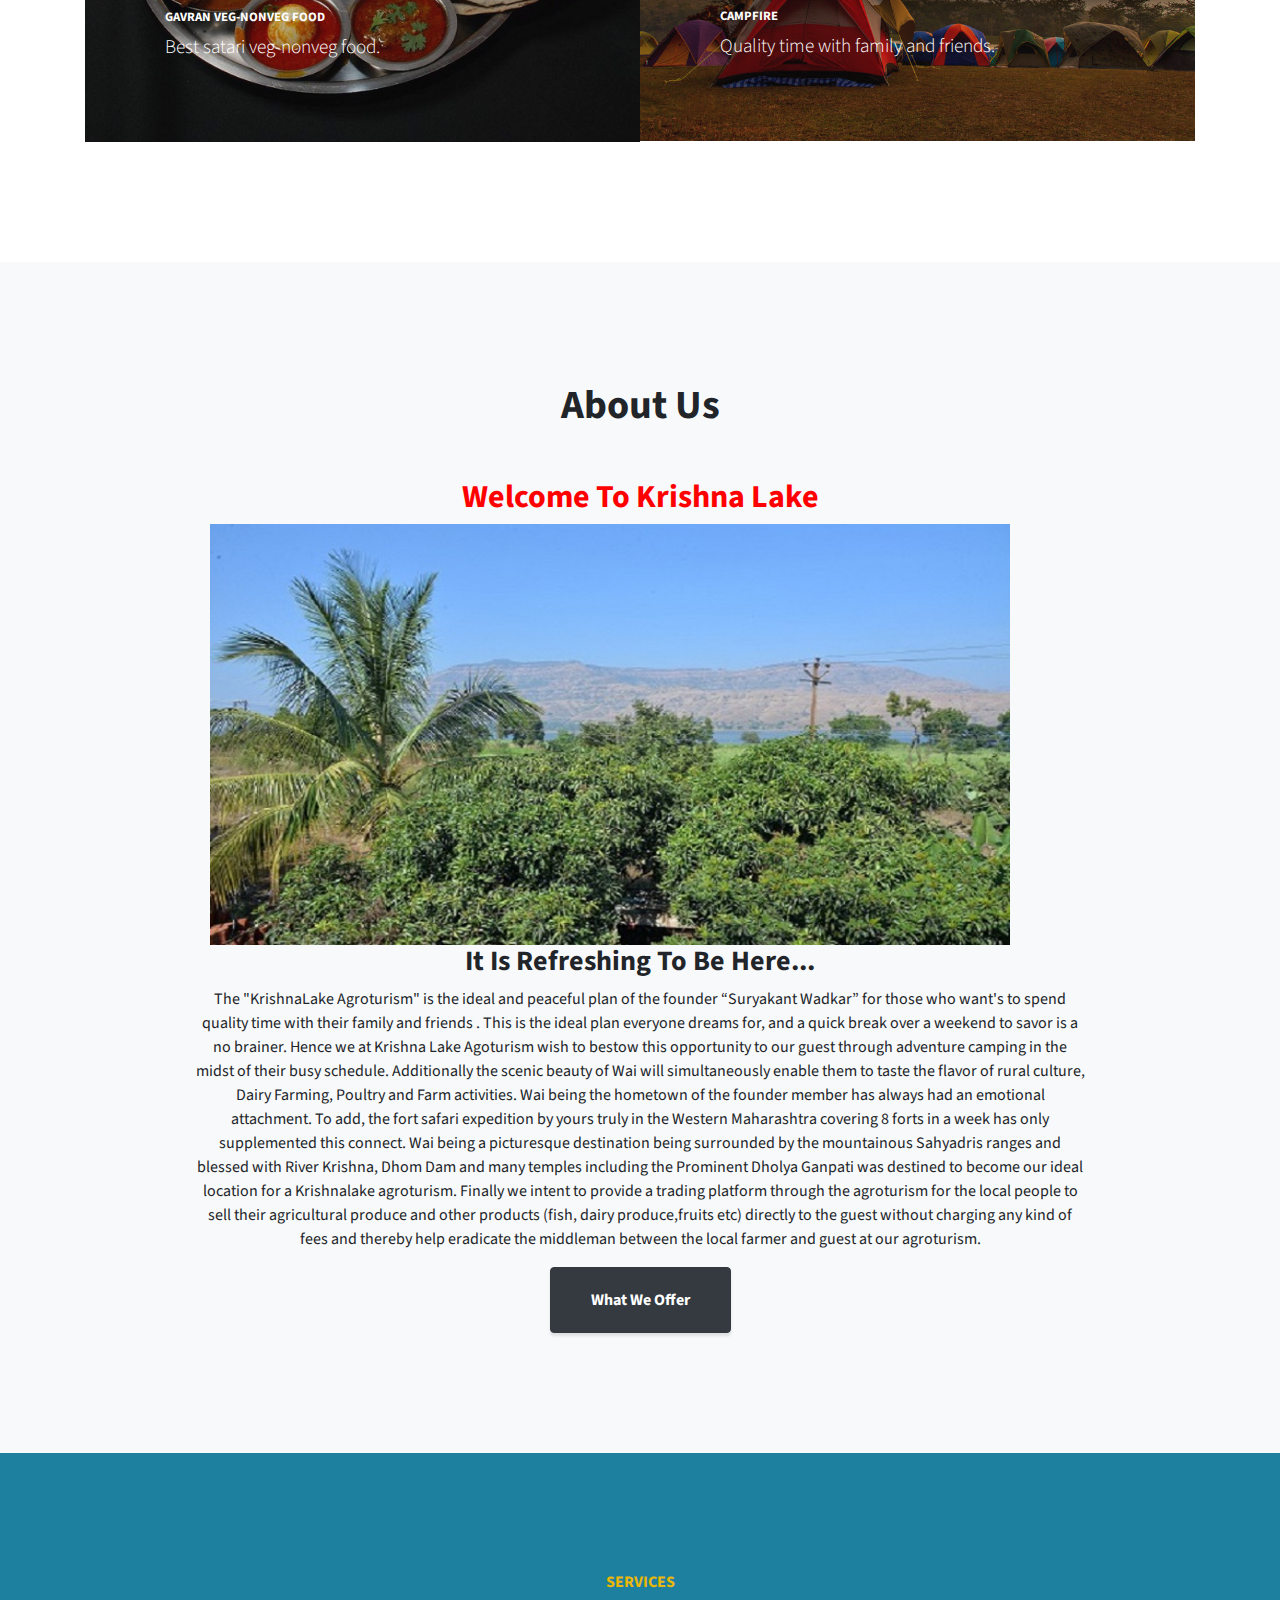
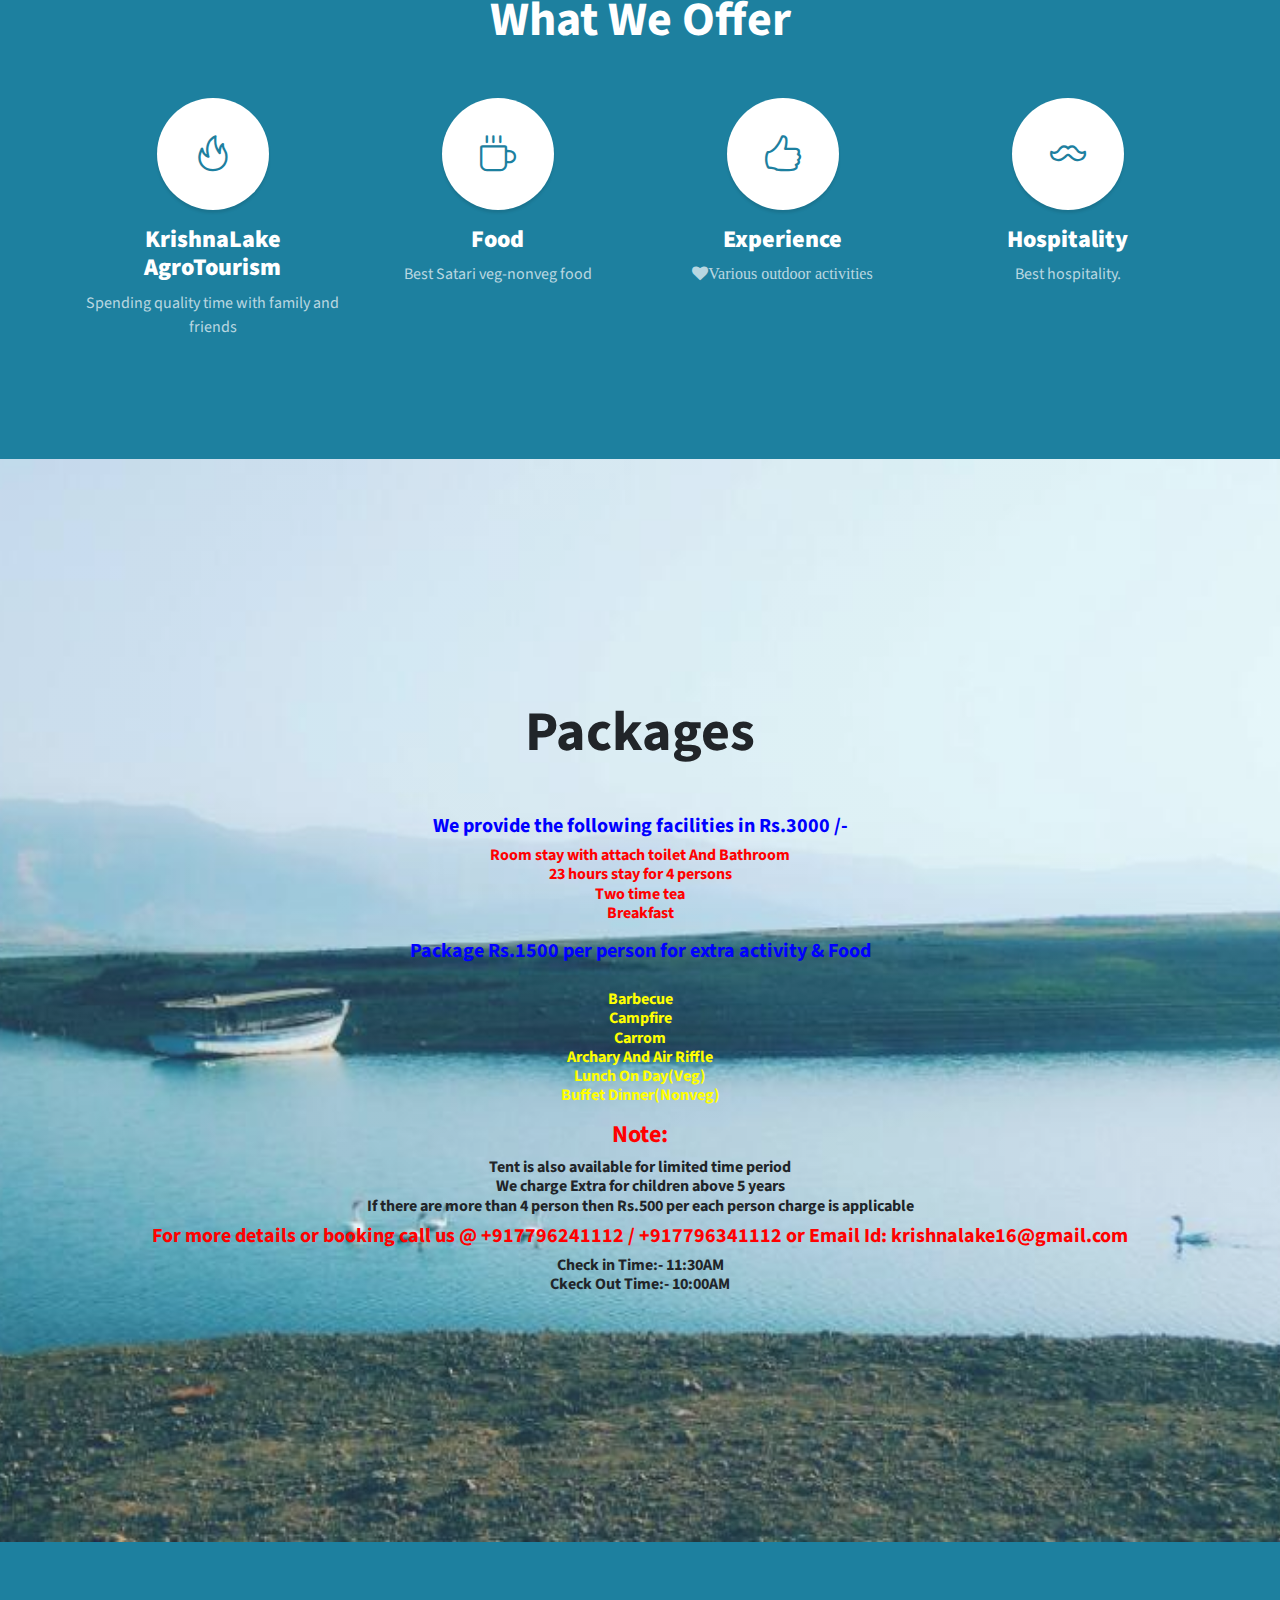
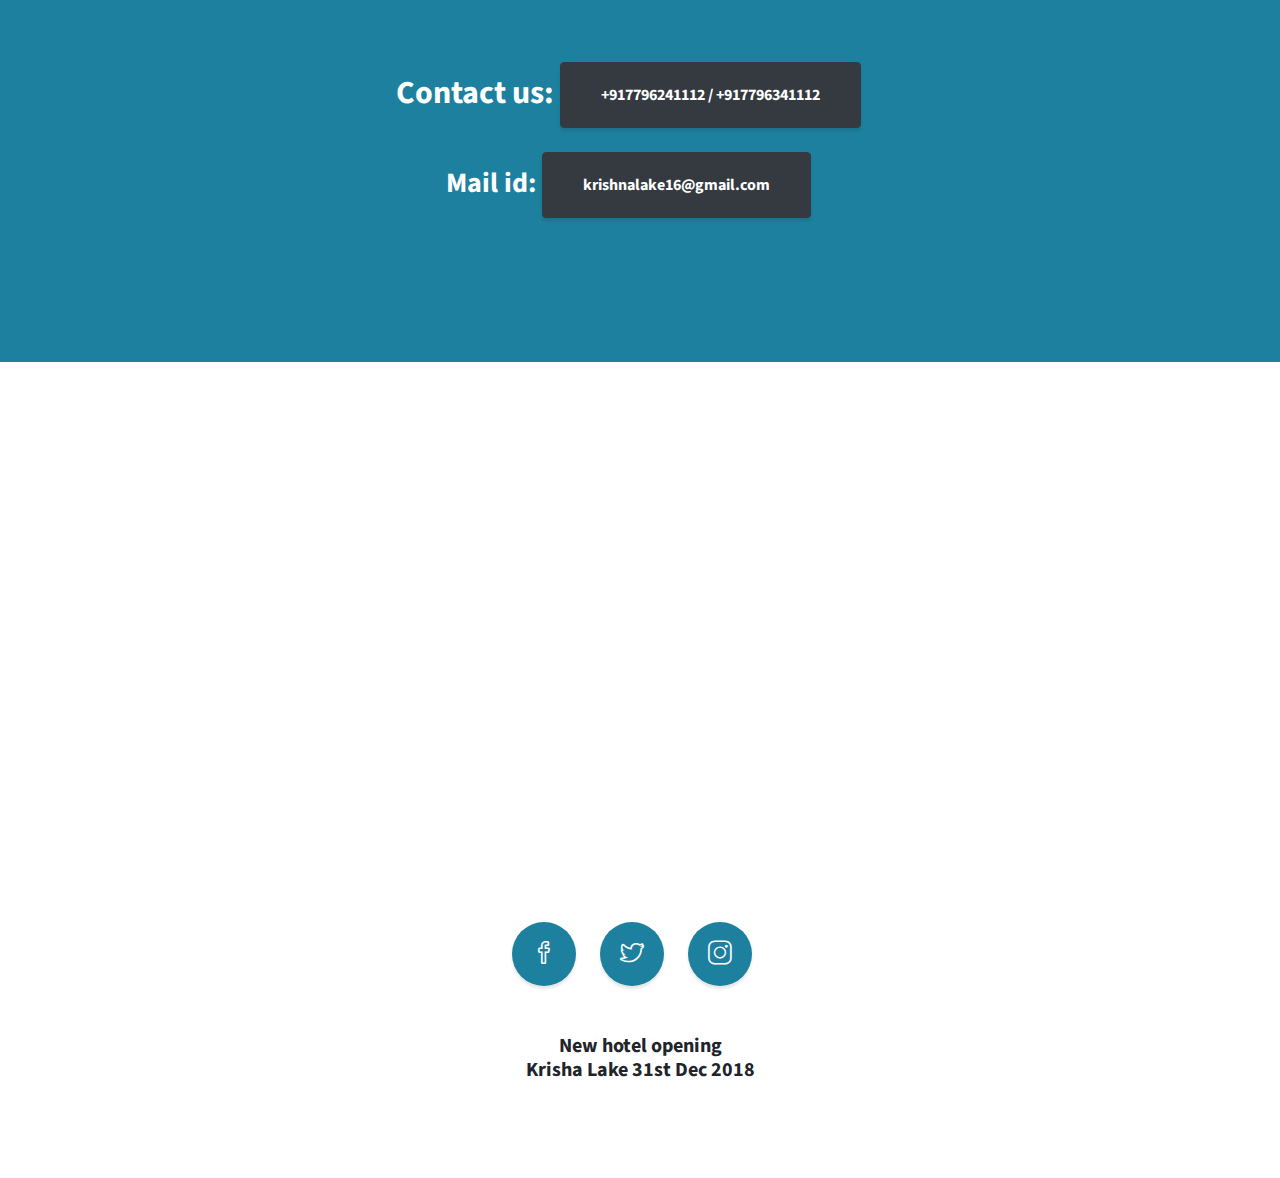
==== commit 5ade52ed: "comma removed" ====
--- a/index.html
+++ b/index.html
@@ -113,7 +113,7 @@
 	<div class="container">
     <div class="col-md-6 bannerbottomleft"> 
 	 <img src="img/nature8.jpg" alt="nature" height="421px" width="800px" align="center" class="img-responsive" /></div>
-              <h3>It Is Refreshing To Be Here,...</h3>
+              <h3>It Is Refreshing To Be Here...</h3>
               <p align="center">The "KrishnaLake Agroturism" is the ideal and peaceful plan of the founder “Suryakant Wadkar” for those who want's to spend quality time with their family and friends . This is the ideal plan everyone dreams for, and a quick break over a weekend to savor is a no brainer. Hence we at Krishna Lake Agoturism wish to bestow this opportunity to our guest through adventure camping in the midst of their busy schedule. Additionally the scenic beauty of Wai will simultaneously enable them to taste the flavor of rural culture, Dairy Farming, Poultry and Farm activities.
 
 Wai being the hometown of the founder member has always had an emotional attachment. To add, the fort safari expedition by yours truly in the Western Maharashtra covering 8 forts in a week has only supplemented this connect. Wai being a picturesque destination being surrounded by the mountainous Sahyadris ranges and blessed with River Krishna, Dhom Dam and many temples including the Prominent Dholya Ganpati was destined to become our ideal location for a Krishnalake agroturism.
